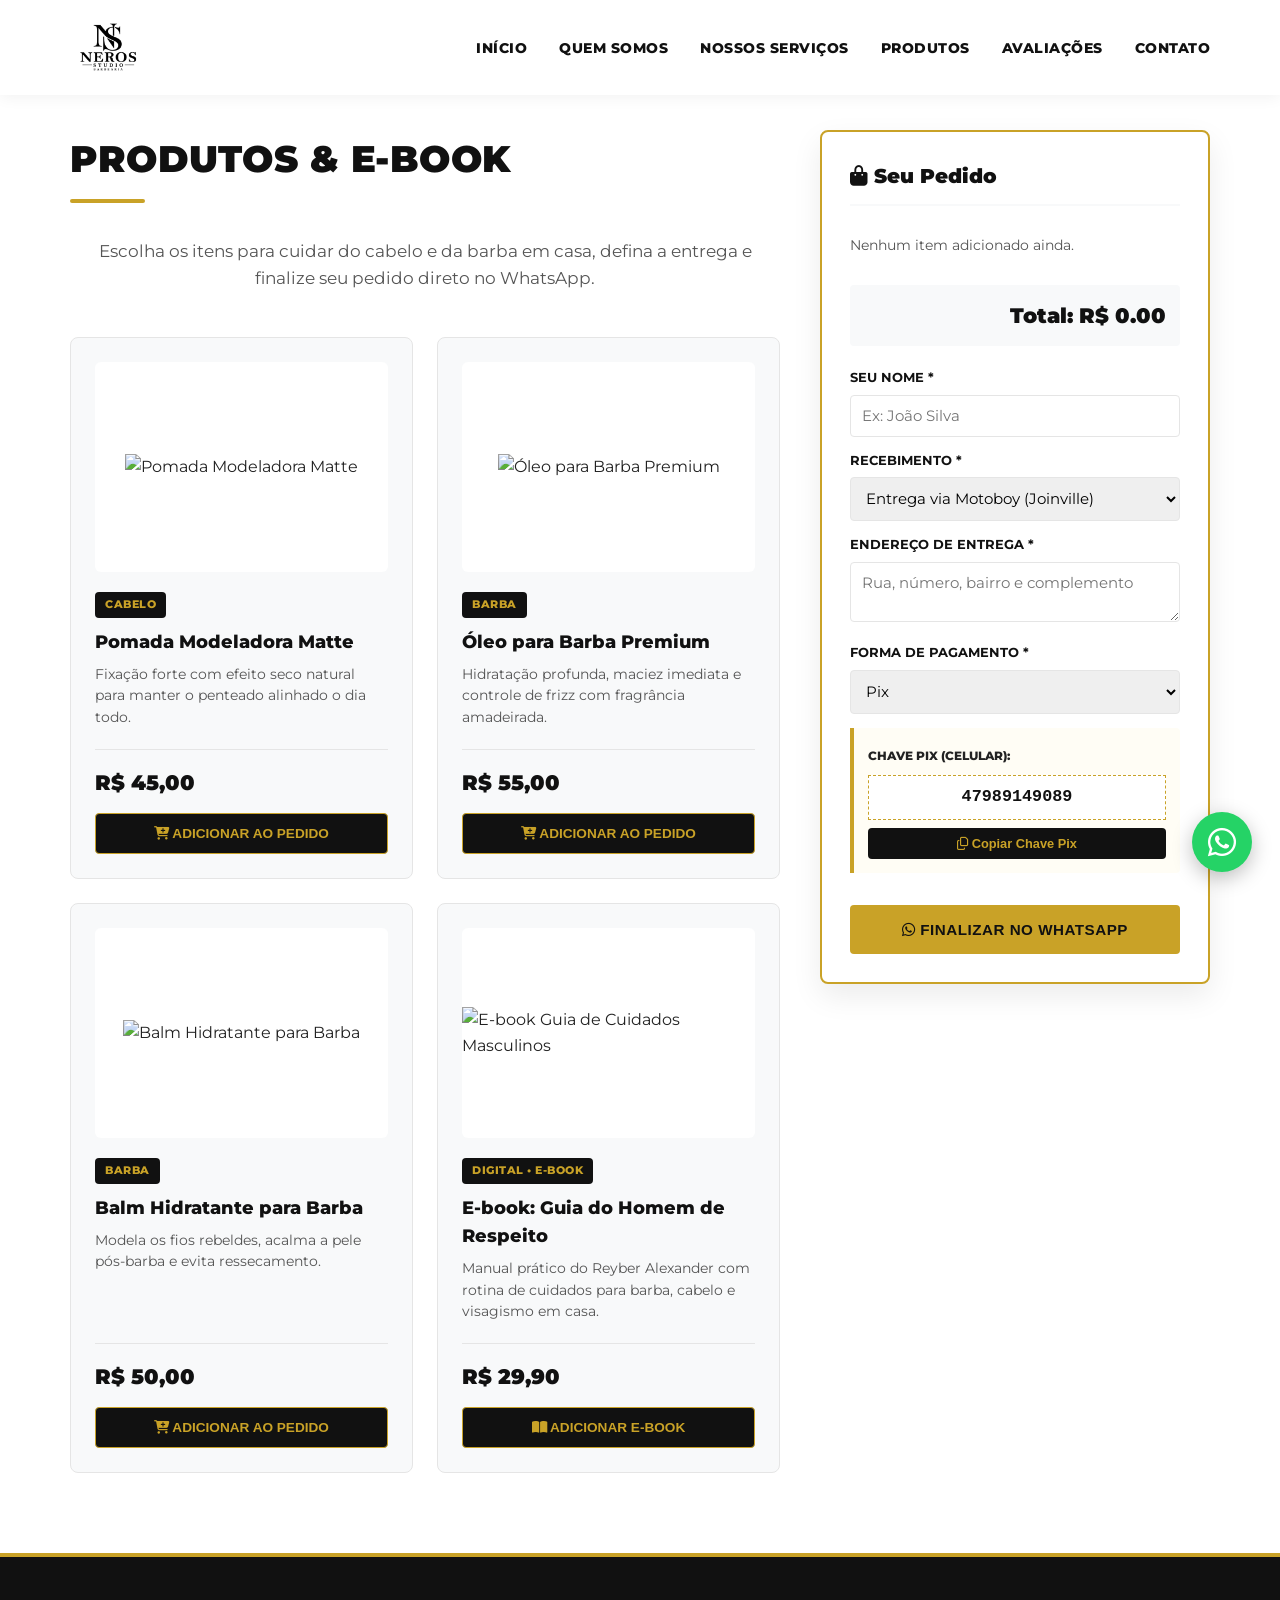
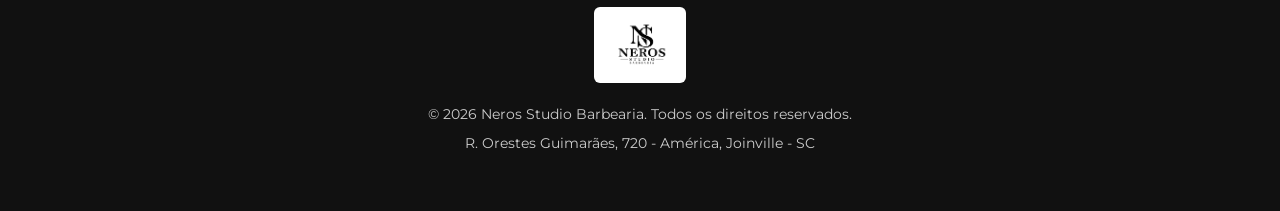
==== public/produtos.html @ 312b5763 "add- Área de produtos e suas funcionalidades e como deve ser feito" ====
<!DOCTYPE html>
<html lang="pt-BR">
<head>
    <meta charset="UTF-8">
    <meta name="viewport" content="width=device-width, initial-scale=1.0">
    <title>Produtos e E-book | Neros Studio Barbearia — Joinville - SC</title>
    <meta name="description" content="Catálogo oficial de produtos masculinos e e-book exclusivo da Neros Studio Barbearia em Joinville - SC.">

    <link href="https://cdnjs.cloudflare.com/ajax/libs/font-awesome/6.4.0/css/all.min.css" rel="stylesheet">
    <link href="https://fonts.googleapis.com/css2?family=Montserrat:wght@400;500;600;700;800;900&display=swap" rel="stylesheet">
    <link rel="stylesheet" href="../css/style.css">

    <style>
        .shop-wrapper {
            display: grid;
            grid-template-columns: 1fr 390px;
            gap: 40px;
            margin-top: 130px;
            margin-bottom: 80px;
            align-items: start;
        }

        .catalog-grid {
            display: grid;
            grid-template-columns: repeat(auto-fill, minmax(260px, 1fr));
            gap: 24px;
            margin-top: 30px;
        }

        .product-card {
            background-color: var(--bg-gray);
            border: 1px solid var(--border-light);
            border-radius: 8px;
            padding: 24px;
            display: flex;
            flex-direction: column;
            justify-content: space-between;
            transition: transform 0.3s ease, border-color 0.3s ease;
        }

        .product-card:hover {
            transform: translateY(-5px);
            border-color: var(--gold);
        }

        .product-img-box {
            width: 100%;
            height: 210px;
            background-color: var(--white);
            border-radius: 6px;
            display: flex;
            align-items: center;
            justify-content: center;
            margin-bottom: 18px;
            overflow: hidden;
        }

        .product-img-box img {
            max-width: 100%;
            max-height: 100%;
            object-fit: contain;
        }

        .product-badge {
            display: inline-block;
            background-color: var(--black);
            color: var(--gold);
            font-size: 0.7rem;
            font-weight: 800;
            text-transform: uppercase;
            padding: 4px 10px;
            border-radius: 4px;
            margin-bottom: 10px;
            letter-spacing: 0.5px;
        }

        .product-card h3 {
            font-size: 1.1rem;
            font-weight: 800;
            color: var(--black);
            margin-bottom: 8px;
        }

        .product-card p {
            font-size: 0.9rem;
            color: var(--text-muted);
            line-height: 1.5;
            margin-bottom: 20px;
        }

        .product-bottom {
            border-top: 1px solid var(--border-light);
            padding-top: 16px;
        }

        .product-price {
            font-size: 1.3rem;
            font-weight: 900;
            color: var(--black);
            margin-bottom: 14px;
        }

        .btn-add-product {
            width: 100%;
            background-color: var(--black);
            color: var(--gold);
            border: 1px solid var(--gold);
            padding: 12px;
            border-radius: 4px;
            font-weight: 700;
            text-transform: uppercase;
            font-size: 0.85rem;
            cursor: pointer;
            transition: all 0.3s ease;
        }

        .btn-add-product:hover {
            background-color: var(--gold);
            color: var(--black);
        }

        .checkout-panel {
            background-color: var(--white);
            border: 2px solid var(--gold);
            border-radius: 8px;
            padding: 28px;
            position: sticky;
            top: 110px;
            box-shadow: 0 12px 30px rgba(0, 0, 0, 0.08);
        }

        .checkout-panel h3 {
            font-size: 1.25rem;
            font-weight: 900;
            color: var(--black);
            margin-bottom: 16px;
            padding-bottom: 12px;
            border-bottom: 2px solid var(--bg-gray);
        }

        .cart-list {
            max-height: 240px;
            overflow-y: auto;
            margin-bottom: 16px;
        }

        .cart-row {
            display: flex;
            justify-content: space-between;
            align-items: center;
            padding: 10px 0;
            border-bottom: 1px solid var(--border-light);
            font-size: 0.9rem;
        }

        .cart-row-details {
            display: flex;
            flex-direction: column;
        }

        .cart-row-price {
            font-weight: 700;
            color: var(--black);
        }

        .btn-remove-item {
            background: none;
            border: none;
            color: #d9534f;
            cursor: pointer;
            font-size: 0.95rem;
            padding: 4px 8px;
        }

        .cart-summary-total {
            background-color: var(--bg-gray);
            padding: 14px;
            border-radius: 4px;
            text-align: right;
            font-size: 1.3rem;
            font-weight: 900;
            color: var(--black);
            margin-bottom: 22px;
        }

        .field-box {
            margin-bottom: 14px;
        }

        .field-box label {
            display: block;
            font-size: 0.8rem;
            font-weight: 700;
            text-transform: uppercase;
            color: var(--black);
            margin-bottom: 6px;
        }

        .field-input {
            width: 100%;
            padding: 11px;
            border: 1px solid var(--border-light);
            border-radius: 4px;
            font-family: inherit;
            font-size: 0.92rem;
            box-sizing: border-box;
        }

        .field-input:focus {
            outline: none;
            border-color: var(--gold);
        }

        .pix-box {
            display: none;
            background-color: #fffdf5;
            border-left: 4px solid var(--gold);
            padding: 14px;
            border-radius: 0 4px 4px 0;
            margin: 14px 0;
        }

        .pix-code {
            display: block;
            font-family: monospace;
            font-size: 1.05rem;
            font-weight: 800;
            background: var(--white);
            border: 1px dashed var(--gold);
            padding: 8px;
            text-align: center;
            margin: 8px 0;
            color: var(--black);
        }

        .btn-copy-pix {
            width: 100%;
            background-color: var(--black);
            color: var(--gold);
            border: none;
            padding: 8px;
            border-radius: 4px;
            font-weight: 700;
            font-size: 0.8rem;
            cursor: pointer;
        }

        .btn-finish-order {
            width: 100%;
            background-color: var(--gold);
            color: var(--black);
            border: none;
            padding: 16px;
            border-radius: 4px;
            font-size: 0.95rem;
            font-weight: 900;
            text-transform: uppercase;
            letter-spacing: 0.5px;
            cursor: pointer;
            margin-top: 18px;
            transition: background-color 0.3s ease;
        }

        .btn-finish-order:hover {
            background-color: var(--gold-hover);
        }

        @media (max-width: 992px) {
            .shop-wrapper {
                grid-template-columns: 1fr;
            }
            .checkout-panel {
                position: static;
            }
        }
    </style>
</head>
<body>

    <header>
        <div class="container nav-container">
            <a href="../index.html#home" class="logo-link">
                <img src="../assets/logo.png" alt="Neros Studio Barbearia" class="logo-img">
            </a>
            <ul class="nav-links" id="navLinks">
                <li><a href="../index.html#home">Início</a></li>
                <li><a href="../index.html#sobre">Quem Somos</a></li>
                <li><a href="../index.html#servicos">Nossos Serviços</a></li>
                <li><a href="produtos.html#produtos">Produtos</a></li>
                <li><a href="../index.html#avaliacoes">Avaliações</a></li>
                <li><a href="../index.html#contato">Contato</a></li>
            </ul>
            <button class="mobile-menu-btn" id="menuBtn" aria-label="Menu">
                <i class="fa-solid fa-bars"></i>
            </button>
        </div>
    </header>

    <div class="container shop-wrapper">
        <main>
            <div class="section-heading">
                <h2>PRODUTOS & E-BOOK</h2>
                <div class="heading-line"></div>
            </div>
            <p class="services-intro">Escolha os itens para cuidar do cabelo e da barba em casa, defina a entrega e finalize seu pedido direto no WhatsApp.</p>

            <div class="catalog-grid">
                <article class="product-card">
                    <div>
                        <div class="product-img-box">
                            <img src="../assets/produtos/pomada.png" alt="Pomada Modeladora Matte">
                        </div>
                        <span class="product-badge">Cabelo</span>
                        <h3>Pomada Modeladora Matte</h3>
                        <p>Fixação forte com efeito seco natural para manter o penteado alinhado o dia todo.</p>
                    </div>
                    <div class="product-bottom">
                        <div class="product-price">R$ 45,00</div>
                        <button type="button" class="btn-add-product" onclick="ShopCart.add('Pomada Modeladora Matte', 45.00)">
                            <i class="fa-solid fa-cart-plus"></i> Adicionar ao Pedido
                        </button>
                    </div>
                </article>

                <article class="product-card">
                    <div>
                        <div class="product-img-box">
                            <img src="../assets/produtos/oleo.png" alt="Óleo para Barba Premium">
                        </div>
                        <span class="product-badge">Barba</span>
                        <h3>Óleo para Barba Premium</h3>
                        <p>Hidratação profunda, maciez imediata e controle de frizz com fragrância amadeirada.</p>
                    </div>
                    <div class="product-bottom">
                        <div class="product-price">R$ 55,00</div>
                        <button type="button" class="btn-add-product" onclick="ShopCart.add('Óleo para Barba Premium', 55.00)">
                            <i class="fa-solid fa-cart-plus"></i> Adicionar ao Pedido
                        </button>
                    </div>
                </article>

                <article class="product-card">
                    <div>
                        <div class="product-img-box">
                            <img src="../assets/produtos/balm.png" alt="Balm Hidratante para Barba">
                        </div>
                        <span class="product-badge">Barba</span>
                        <h3>Balm Hidratante para Barba</h3>
                        <p>Modela os fios rebeldes, acalma a pele pós-barba e evita ressecamento.</p>
                    </div>
                    <div class="product-bottom">
                        <div class="product-price">R$ 50,00</div>
                        <button type="button" class="btn-add-product" onclick="ShopCart.add('Balm Hidratante para Barba', 50.00)">
                            <i class="fa-solid fa-cart-plus"></i> Adicionar ao Pedido
                        </button>
                    </div>
                </article>

                <article class="product-card">
                    <div>
                        <div class="product-img-box">
                            <img src="../assets/produtos/ebook.png" alt="E-book Guia de Cuidados Masculinos">
                        </div>
                        <span class="product-badge">Digital • E-book</span>
                        <h3>E-book: Guia do Homem de Respeito</h3>
                        <p>Manual prático do Reyber Alexander com rotina de cuidados para barba, cabelo e visagismo em casa.</p>
                    </div>
                    <div class="product-bottom">
                        <div class="product-price">R$ 29,90</div>
                        <button type="button" class="btn-add-product" onclick="ShopCart.add('E-book: Guia do Homem de Respeito', 29.90)">
                            <i class="fa-solid fa-book-open"></i> Adicionar E-book
                        </button>
                    </div>
                </article>
            </div>
        </main>

        <aside>
            <div class="checkout-panel">
                <h3><i class="fa-solid fa-bag-shopping"></i> Seu Pedido</h3>

                <div id="cartContainer" class="cart-list"></div>

                <div class="cart-summary-total">
                    Total: R$ <span id="cartTotal">0.00</span>
                </div>

                <form id="orderForm">
                    <div class="field-box">
                        <label for="customerName">Seu Nome *</label>
                        <input type="text" id="customerName" class="field-input" placeholder="Ex: João Silva" required>
                    </div>

                    <div class="field-box">
                        <label for="deliveryMode">Recebimento *</label>
                        <select id="deliveryMode" class="field-input" onchange="ShopUI.toggleDelivery()">
                            <option value="Entrega via Motoboy">Entrega via Motoboy (Joinville)</option>
                            <option value="Retirada na Barbearia">Retirada na Barbearia</option>
                            <option value="Envio Digital (E-book)">Envio Digital (Apenas E-book)</option>
                        </select>
                    </div>

                    <div id="addressGroup" class="field-box">
                        <label for="customerAddress">Endereço de Entrega *</label>
                        <textarea id="customerAddress" class="field-input" rows="2" placeholder="Rua, número, bairro e complemento"></textarea>
                    </div>

                    <div class="field-box">
                        <label for="paymentType">Forma de Pagamento *</label>
                        <select id="paymentType" class="field-input" onchange="ShopUI.togglePayment()">
                            <option value="Pix">Pix</option>
                            <option value="Cartão na Entrega (Débito/Crédito)">Cartão na Entrega (Débito/Crédito)</option>
                            <option value="Dinheiro na Entrega">Dinheiro na Entrega</option>
                        </select>
                    </div>

                    <div id="pixContainer" class="pix-box">
                        <label style="font-size: 0.75rem; font-weight: 800; text-transform: uppercase;">Chave Pix (Celular):</label>
                        <span class="pix-code">47989149089</span>
                        <button type="button" class="btn-copy-pix" onclick="ShopUI.copyPix()">
                            <i class="fa-regular fa-copy"></i> Copiar Chave Pix
                        </button>
                    </div>

                    <div id="changeGroup" class="field-box" style="display: none;">
                        <label for="changeFor">Troco para quanto?</label>
                        <input type="text" id="changeFor" class="field-input" placeholder="Ex: R$ 100,00 (ou Sem troco)">
                    </div>

                    <button type="button" class="btn-finish-order" onclick="ShopCheckout.send()">
                        <i class="fa-brands fa-whatsapp"></i> Finalizar no WhatsApp
                    </button>
                </form>
            </div>
        </aside>
    </div>

    <footer>
        <div class="container">
            <div class="footer-logo">
                <img src="../assets/logo.png" alt="Neros Studio">
            </div>
            <p>&copy; 2026 Neros Studio Barbearia. Todos os direitos reservados.</p>
            <p>R. Orestes Guimarães, 720 - América, Joinville - SC</p>
        </div>
    </footer>

    <a href="https://wa.me/5547989149089?text=Ol%C3%A1%2C%20gostaria%20de%20tirar%20d%C3%BAvidas%20sobre%20os%20produtos%20do%20Neros%20Studio%20Barbearia." class="whatsapp-float" target="_blank" aria-label="WhatsApp">
        <i class="fa-brands fa-whatsapp"></i>
    </a>

    <script>
        const ShopCart = {
            items: [],

            add(name, price) {
                this.items.push({ name, price });
                ShopUI.render();
            },

            remove(index) {
                this.items.splice(index, 1);
                ShopUI.render();
            },

            total() {
                return this.items.reduce((acc, item) => acc + item.price, 0);
            }
        };

        const ShopUI = {
            PIX_KEY: '47989149089',

            init() {
                const menuBtn = document.getElementById('menuBtn');
                const navLinks = document.getElementById('navLinks');
                if (menuBtn && navLinks) {
                    menuBtn.addEventListener('click', () => navLinks.classList.toggle('active'));
                }
                this.render();
                this.toggleDelivery();
                this.togglePayment();
            },

            render() {
                const container = document.getElementById('cartContainer');
                const totalEl = document.getElementById('cartTotal');

                if (ShopCart.items.length === 0) {
                    container.innerHTML = '<p style="color: var(--text-muted); font-size: 0.9rem; padding: 12px 0;">Nenhum item adicionado ainda.</p>';
                } else {
                    container.innerHTML = ShopCart.items.map((item, idx) => `
                        <div class="cart-row">
                            <div class="cart-row-details">
                                <span>${item.name}</span>
                                <span class="cart-row-price">R$ ${item.price.toFixed(2)}</span>
                            </div>
                            <button type="button" class="btn-remove-item" onclick="ShopCart.remove(${idx})" aria-label="Remover">
                                <i class="fa-solid fa-trash"></i>
                            </button>
                        </div>
                    `).join('');
                }

                totalEl.textContent = ShopCart.total().toFixed(2);
            },

            toggleDelivery() {
                const mode = document.getElementById('deliveryMode').value;
                const addressGroup = document.getElementById('addressGroup');
                addressGroup.style.display = mode === 'Entrega via Motoboy' ? 'block' : 'none';
            },

            togglePayment() {
                const payment = document.getElementById('paymentType').value;
                document.getElementById('pixContainer').style.display = payment === 'Pix' ? 'block' : 'none';
                document.getElementById('changeGroup').style.display = payment === 'Dinheiro na Entrega' ? 'block' : 'none';
            },

            copyPix() {
                navigator.clipboard.writeText(this.PIX_KEY).then(() => {
                    alert('Chave Pix copiada!');
                });
            }
        };

        const ShopCheckout = {
            PHONE: '5547989149089',

            send() {
                if (ShopCart.items.length === 0) {
                    alert('Adicione pelo menos um produto ou e-book ao pedido.');
                    return;
                }

                const name = document.getElementById('customerName').value.trim();
                if (!name) {
                    alert('Informe seu nome para continuar.');
                    document.getElementById('customerName').focus();
                    return;
                }

                const delivery = document.getElementById('deliveryMode').value;
                const address = document.getElementById('customerAddress').value.trim();
                if (delivery === 'Entrega via Motoboy' && !address) {
                    alert('Informe o endereço completo para a entrega.');
                    document.getElementById('customerAddress').focus();
                    return;
                }

                const payment = document.getElementById('paymentType').value;
                const change = document.getElementById('changeFor').value.trim();

                let text = `*NOVO PEDIDO - NEROS STUDIO BARBEARIA*\n\n`;
                text += `*Cliente:* ${name}\n`;
                text += `*Recebimento:* ${delivery}\n`;
                if (delivery === 'Entrega via Motoboy') {
                    text += `*Endereço:* ${address}\n`;
                }
                text += `*Pagamento:* ${payment}\n`;
                if (payment === 'Dinheiro na Entrega' && change) {
                    text += `*Troco para:* ${change}\n`;
                }

                text += `\n*Itens do Pedido:*\n`;
                ShopCart.items.forEach(item => {
                    text += `• ${item.name} — R$ ${item.price.toFixed(2)}\n`;
                });
                text += `\n*Total: R$ ${ShopCart.total().toFixed(2)}*`;

                window.open(`https://wa.me/${this.PHONE}?text=${encodeURIComponent(text)}`, '_blank');
            }
        };

        document.addEventListener('DOMContentLoaded', () => ShopUI.init());
    </script>
</body>
</html>
---- css/style.css ----
:root {
    --gold: #c9a227;
    --gold-hover: #b38e1d;
    --black: #111111;
    --white: #ffffff;
    --bg-gray: #f8f9fa;
    --text-dark: #222222;
    --text-muted: #555555;
    --border-light: #e5e5e5;
}

* {
    margin: 0;
    padding: 0;
    box-sizing: border-box;
    scroll-behavior: smooth;
}

body {
    font-family: 'Montserrat', sans-serif;
    background-color: var(--white);
    color: var(--text-dark);
    line-height: 1.6;
    overflow-x: hidden;
}

.container {
    max-width: 1180px;
    margin: 0 auto;
    padding: 0 20px;
}

header {
    background-color: var(--white);
    position: fixed;
    width: 100%;
    top: 0;
    left: 0;
    z-index: 1000;
    box-shadow: 0 2px 15px rgba(0, 0, 0, 0.06);
}

.nav-container {
    display: flex;
    justify-content: space-between;
    align-items: center;
    height: 95px;
}

.logo-link {
    display: flex;
    align-items: center;
}

.logo-img {
    height: 72px;
    width: auto;
    display: block;
    transition: transform 0.3s ease;
}

.logo-img:hover {
    transform: scale(1.03);
}

.nav-links {
    display: flex;
    gap: 32px;
    list-style: none;
    align-items: center;
}

.nav-links a {
    color: var(--black);
    text-decoration: none;
    font-weight: 800;
    font-size: 0.9rem;
    text-transform: uppercase;
    letter-spacing: 0.5px;
    padding-bottom: 6px;
    position: relative;
    transition: color 0.3s ease;
}

.nav-links a:hover {
    color: var(--gold);
}

.nav-links a:hover::after {
    content: "";
    position: absolute;
    bottom: 0;
    left: 0;
    width: 100%;
    height: 3px;
    background-color: var(--gold);
}

.mobile-menu-btn {
    display: none;
    background: none;
    border: none;
    color: var(--black);
    font-size: 1.8rem;
    cursor: pointer;
}

/* Banner Principal Estilo Dark Premium */
.hero {
    min-height: 85vh;
    background: linear-gradient(135deg, rgba(15, 15, 15, 0.95) 0%, rgba(26, 26, 26, 0.90) 100%),
                url('https://images.unsplash.com/photo-1503951914875-452162b0f3f1?auto=format&fit=crop&q=80') center/cover no-repeat;
    display: flex;
    align-items: center;
    margin-top: 95px;
    padding: 70px 0;
    border-bottom: 4px solid var(--gold);
}

.hero-grid {
    display: grid;
    grid-template-columns: 1.1fr 0.9fr;
    gap: 50px;
    align-items: center;
}

.hero-content {
    text-align: left;
}

.hero-subtitle {
    color: var(--gold);
    font-size: 1.3rem;
    font-weight: 800;
    text-transform: uppercase;
    letter-spacing: 2px;
    margin-bottom: 10px;
}

.hero-content h1 {
    color: var(--white);
    font-size: 4.2rem;
    font-weight: 900;
    line-height: 1.05;
    letter-spacing: 1px;
    margin-bottom: 20px;
    text-transform: uppercase;
    text-shadow: 0 4px 15px rgba(0, 0, 0, 0.5);
}

.hero-desc {
    color: #dddddd;
    font-size: 1.1rem;
    margin-bottom: 30px;
    line-height: 1.7;
}

.hero-image {
    display: flex;
    justify-content: center;
    align-items: center;
}

.hero-image img {
    max-width: 100%;
    height: 380px;
    object-fit: contain;
    background-color: #111111;
    border-radius: 12px;
    box-shadow: 0 20px 40px rgba(0, 0, 0, 0.6);
    border: 2px solid var(--gold);
}

.btn-hero {
    display: inline-flex;
    align-items: center;
    gap: 10px;
    background-color: var(--gold);
    color: var(--black);
    padding: 15px 30px;
    font-size: 0.95rem;
    font-weight: 800;
    text-decoration: none;
    border-radius: 6px;
    text-transform: uppercase;
    letter-spacing: 0.5px;
    transition: all 0.3s ease;
    box-shadow: 0 4px 15px rgba(201, 162, 39, 0.35);
}

.btn-hero:hover {
    background-color: var(--gold-hover);
    transform: translateY(-2px);
}

.highlight-banner {
    background-color: var(--black);
    padding: 32px 20px;
    text-align: center;
    border-bottom: 4px solid var(--gold);
}

.highlight-banner h2 {
    color: var(--white);
    font-size: 1.5rem;
    font-weight: 900;
    letter-spacing: 1px;
    text-transform: uppercase;
}

.highlight-banner h2 span {
    color: var(--gold);
}

section {
    padding: 90px 0;
}

.section-heading {
    margin-bottom: 35px;
}

.section-heading.center {
    text-align: center;
    margin-bottom: 55px;
}

.section-heading h2 {
    color: var(--black);
    font-size: 2.3rem;
    font-weight: 900;
    text-transform: uppercase;
    letter-spacing: 0.5px;
    margin-bottom: 10px;
}

.heading-line {
    width: 75px;
    height: 4px;
    background-color: var(--gold);
    border-radius: 2px;
}

.section-heading.center .heading-line {
    margin: 0 auto;
}

.about-section {
    background-color: var(--bg-gray);
}

.about-grid {
    display: grid;
    grid-template-columns: 1.1fr 0.9fr;
    gap: 55px;
    align-items: center;
}

.about-content p {
    color: var(--text-muted);
    font-size: 1.05rem;
    margin-bottom: 20px;
    line-height: 1.8;
}

.about-badges {
    display: flex;
    flex-wrap: wrap;
    gap: 15px;
    margin-top: 25px;
}

.about-badges span {
    background-color: var(--white);
    border: 1px solid var(--border-light);
    color: var(--black);
    padding: 8px 16px;
    border-radius: 50px;
    font-size: 0.85rem;
    font-weight: 700;
    display: inline-flex;
    align-items: center;
    gap: 8px;
}

.about-badges span i {
    color: var(--gold);
}

.about-image img {
    width: 100%;
    height: auto;
    max-height: 520px;
    object-fit: contain;
    background-color: var(--black);
    border-radius: 8px;
    box-shadow: 0 15px 35px rgba(0, 0, 0, 0.12);
    border-bottom: 5px solid var(--gold);
}

.services-section {
    background-color: var(--white);
    border-top: 1px solid var(--border-light);
    border-bottom: 1px solid var(--border-light);
}

.services-intro {
    text-align: center;
    color: var(--text-muted);
    font-size: 1.05rem;
    max-width: 680px;
    margin: 0 auto 45px auto;
}

.table-responsive {
    max-width: 920px;
    margin: 0 auto 45px auto;
    border-radius: 12px;
    overflow: hidden;
    background-color: var(--white);
    box-shadow: 0 12px 35px rgba(0, 0, 0, 0.07);
    border: 1px solid var(--border-light);
}

.services-table {
    width: 100%;
    border-collapse: collapse;
    text-align: left;
}

.services-table thead {
    background-color: var(--black);
    border-bottom: 3px solid var(--gold);
}

.services-table th {
    color: var(--white);
    padding: 20px 28px;
    font-size: 0.85rem;
    font-weight: 800;
    text-transform: uppercase;
    letter-spacing: 1px;
}

.services-table th:last-child,
.services-table td.price {
    text-align: right;
}

.services-table tbody tr {
    transition: all 0.25s ease;
    border-bottom: 1px solid #eeeeee;
}

.services-table tbody tr:nth-child(even) {
    background-color: #fafafa;
}

.services-table tbody tr:last-child {
    border-bottom: none;
}

.services-table tbody tr:hover {
    background-color: rgba(201, 162, 39, 0.08);
}

.services-table td {
    padding: 20px 28px;
    color: var(--text-dark);
    font-size: 1.02rem;
    vertical-align: middle;
}

.services-table td strong {
    color: var(--black);
    font-weight: 700;
    font-size: 1.05rem;
}

.services-table td small {
    display: block;
    color: var(--text-muted);
    font-size: 0.85rem;
    font-weight: 400;
    margin-top: 4px;
}

.services-table td i {
    color: var(--gold);
    margin-right: 6px;
}

.services-table td.price {
    font-weight: 900;
    font-size: 1.15rem;
    color: var(--black);
    white-space: nowrap;
}

.services-cta {
    text-align: center;
}

.reviews-section {
    background-color: var(--bg-gray);
}

.reviews-container {
    background-color: var(--white);
    border: 1px solid var(--border-light);
    border-radius: 10px;
    padding: 45px;
    max-width: 900px;
    margin: 0 auto;
    box-shadow: 0 4px 15px rgba(0, 0, 0, 0.03);
}

.google-score {
    display: flex;
    align-items: center;
    justify-content: center;
    gap: 20px;
    margin-bottom: 35px;
}

.score-num {
    font-size: 3.8rem;
    font-weight: 900;
    color: var(--black);
    line-height: 1;
}

.score-info h4 {
    font-size: 1.15rem;
    font-weight: 800;
    text-transform: uppercase;
    color: var(--black);
}

.stars {
    color: var(--gold);
    font-size: 1.2rem;
    margin: 4px 0;
}

.score-count {
    font-size: 0.85rem;
    color: var(--text-muted);
}

.reviews-list {
    display: flex;
    flex-direction: column;
    gap: 20px;
}

.review-card {
    background-color: var(--bg-gray);
    padding: 28px;
    border-radius: 8px;
    border: 1px solid var(--border-light);
    border-left: 4px solid var(--gold);
}

.review-header {
    display: flex;
    align-items: center;
    gap: 15px;
    margin-bottom: 15px;
}

.avatar {
    width: 50px;
    height: 50px;
    border-radius: 50%;
    background-color: var(--black);
    color: var(--gold);
    display: flex;
    align-items: center;
    justify-content: center;
    font-weight: 800;
    font-size: 1.15rem;
}

.review-meta h4 {
    color: var(--black);
    font-size: 1rem;
    font-weight: 700;
}

.review-meta .stars {
    font-size: 0.85rem;
}

.review-card p {
    color: var(--text-muted);
    font-style: italic;
    font-size: 0.95rem;
    line-height: 1.7;
}

.contact-section {
    background-color: var(--white);
    border-top: 1px solid var(--border-light);
}

.contact-wrapper {
    display: grid;
    grid-template-columns: 1fr 1.2fr;
    gap: 40px;
    align-items: stretch;
}

.contact-info {
    background-color: var(--bg-gray);
    border: 1px solid var(--border-light);
    padding: 38px;
    border-radius: 8px;
    display: flex;
    flex-direction: column;
    justify-content: space-between;
    gap: 25px;
}

.info-item {
    display: flex;
    align-items: flex-start;
    gap: 18px;
}

.info-icon {
    width: 48px;
    height: 48px;
    border-radius: 8px;
    background-color: var(--black);
    color: var(--gold);
    display: flex;
    align-items: center;
    justify-content: center;
    font-size: 1.3rem;
    flex-shrink: 0;
}

.info-content h4 {
    color: var(--black);
    font-size: 1rem;
    font-weight: 800;
    text-transform: uppercase;
    margin-bottom: 4px;
}

.info-content p {
    color: var(--text-muted);
    font-size: 0.95rem;
}

.btn-full {
    width: 100%;
    justify-content: center;
}

.map-container {
    width: 100%;
    min-height: 400px;
    border-radius: 8px;
    overflow: hidden;
    border: 1px solid var(--border-light);
    position: relative;
}

.map-frame {
    width: 100%;
    height: 100%;
    position: absolute;
    top: 0;
    left: 0;
    border: 0;
}

footer {
    background-color: var(--black);
    color: #cccccc;
    padding: 50px 20px;
    text-align: center;
    border-top: 4px solid var(--gold);
}

.footer-logo {
    background-color: var(--white);
    display: inline-flex;
    padding: 8px 16px;
    border-radius: 6px;
    margin-bottom: 20px;
}

.footer-logo img {
    height: 60px;
    width: auto;
}

footer p {
    font-size: 0.9rem;
    margin-bottom: 6px;
}

.whatsapp-float {
    position: fixed;
    bottom: 28px;
    right: 28px;
    background-color: #25d366;
    color: var(--white);
    width: 60px;
    height: 60px;
    border-radius: 50%;
    display: flex;
    align-items: center;
    justify-content: center;
    font-size: 32px;
    box-shadow: 0 6px 20px rgba(0, 0, 0, 0.25);
    z-index: 1000;
    text-decoration: none;
    transition: transform 0.3s ease;
}

.whatsapp-float:hover {
    transform: scale(1.1);
}

@media (max-width: 992px) {
    .hero-grid,
    .about-grid,
    .contact-wrapper {
        grid-template-columns: 1fr;
    }

    .hero-content {
        text-align: center;
    }

    .hero-content h1 {
        font-size: 3.2rem;
    }

    .hero-image {
        margin-top: 20px;
    }
}

@media (max-width: 768px) {
    .nav-links {
        display: none;
        flex-direction: column;
        position: absolute;
        top: 95px;
        left: 0;
        width: 100%;
        background-color: var(--white);
        padding: 25px 0;
        border-bottom: 2px solid var(--gold);
        box-shadow: 0 10px 20px rgba(0, 0, 0, 0.1);
    }

    .nav-links.active {
        display: flex;
    }

    .mobile-menu-btn {
        display: block;
    }

    .hero-content h1 {
        font-size: 2.5rem;
    }

    .highlight-banner h2 {
        font-size: 1.2rem;
    }

    .reviews-container {
        padding: 30px 20px;
    }
}

@media (max-width: 600px) {
    .services-table th,
    .services-table td {
        padding: 15px 14px;
        font-size: 0.9rem;
    }

    .services-table td strong {
        font-size: 0.95rem;
    }

    .services-table td.price {
        font-size: 1rem;
    }

    .services-table th:nth-child(2),
    .services-table td:nth-child(2) {
        display: none;
    }
}
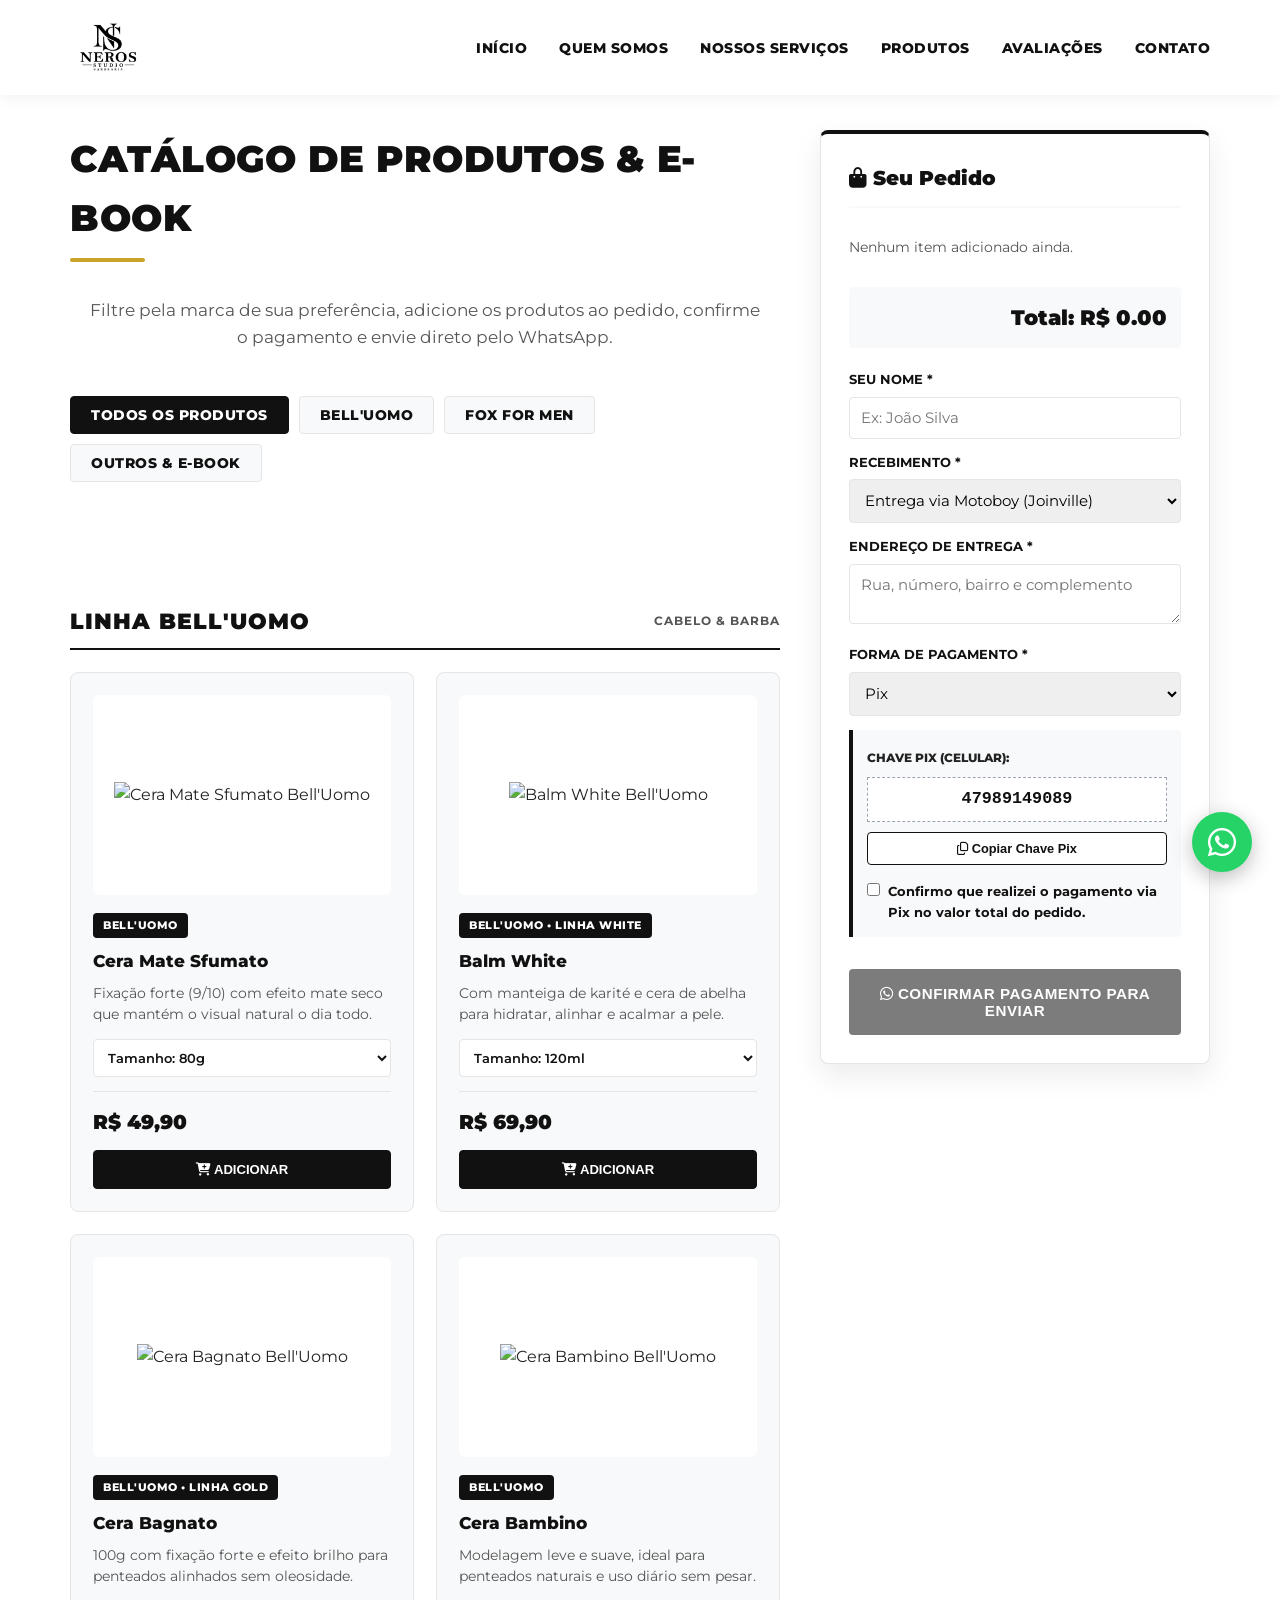
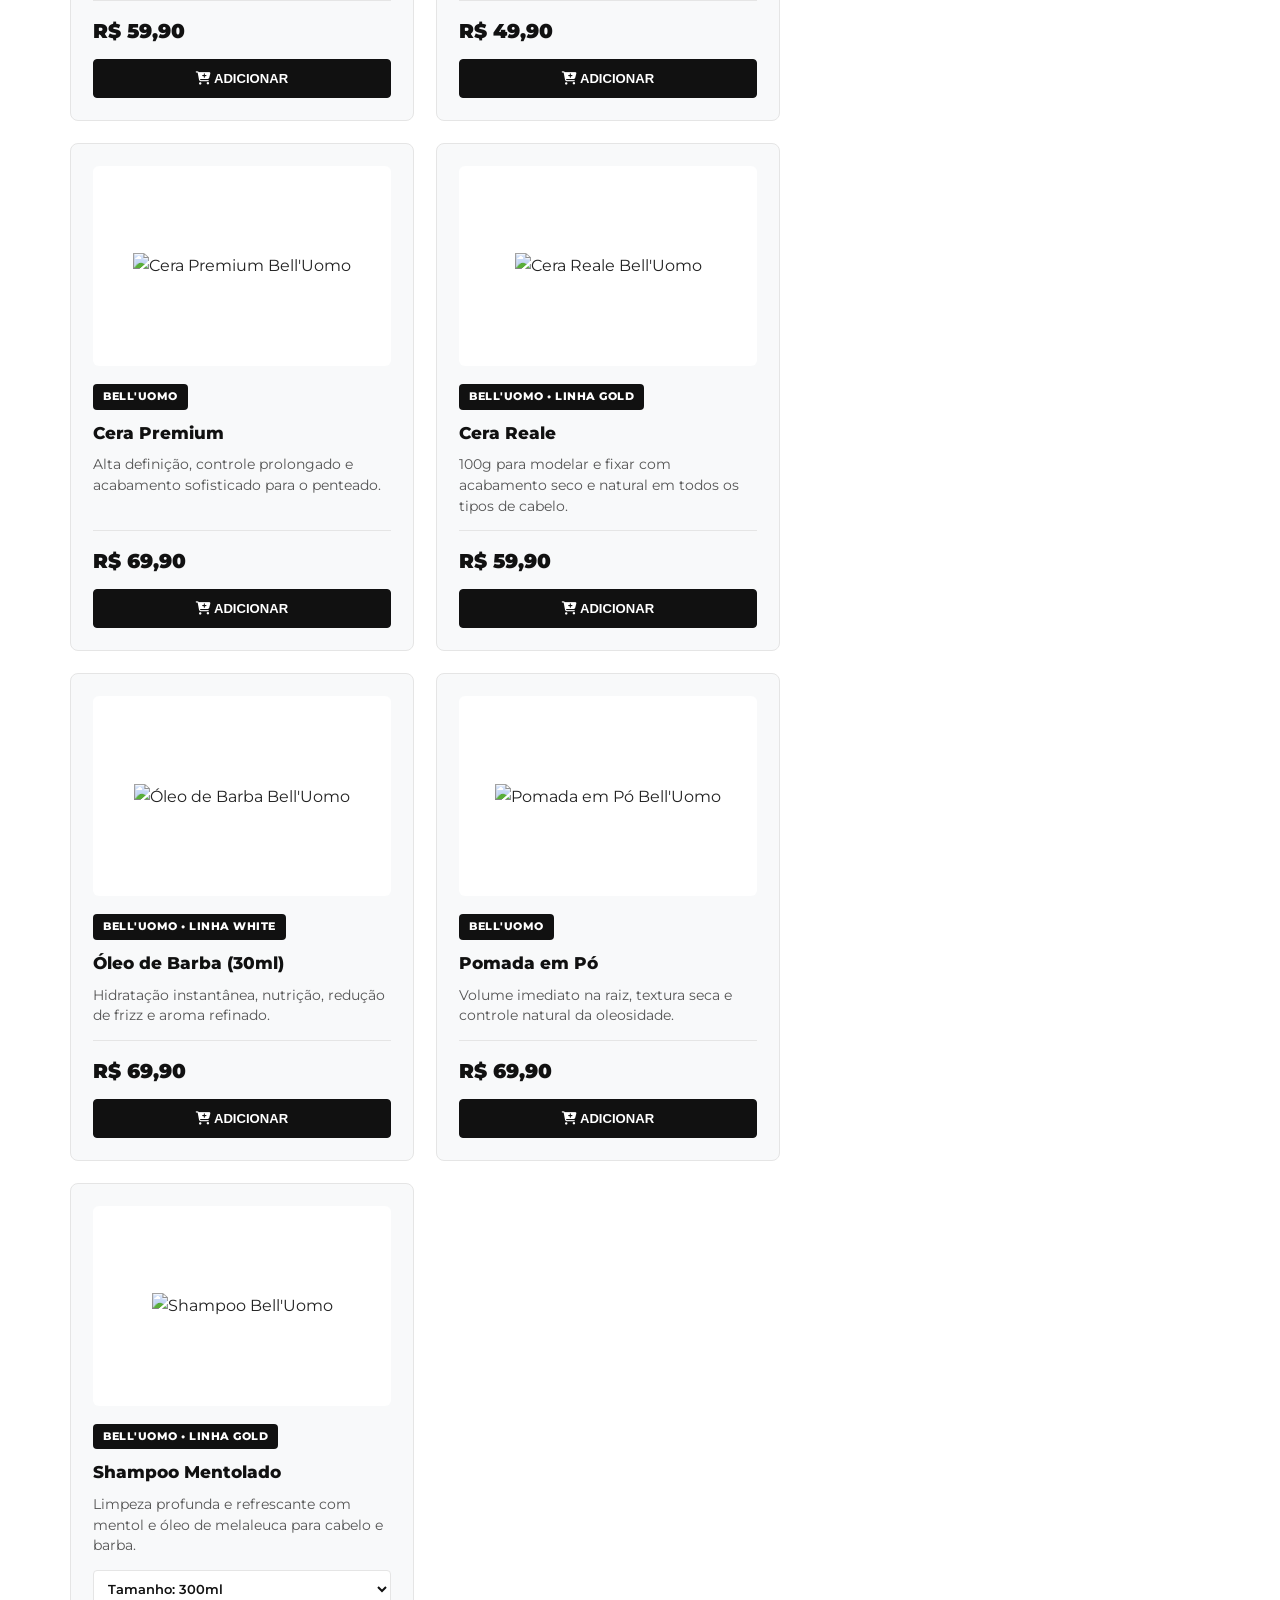
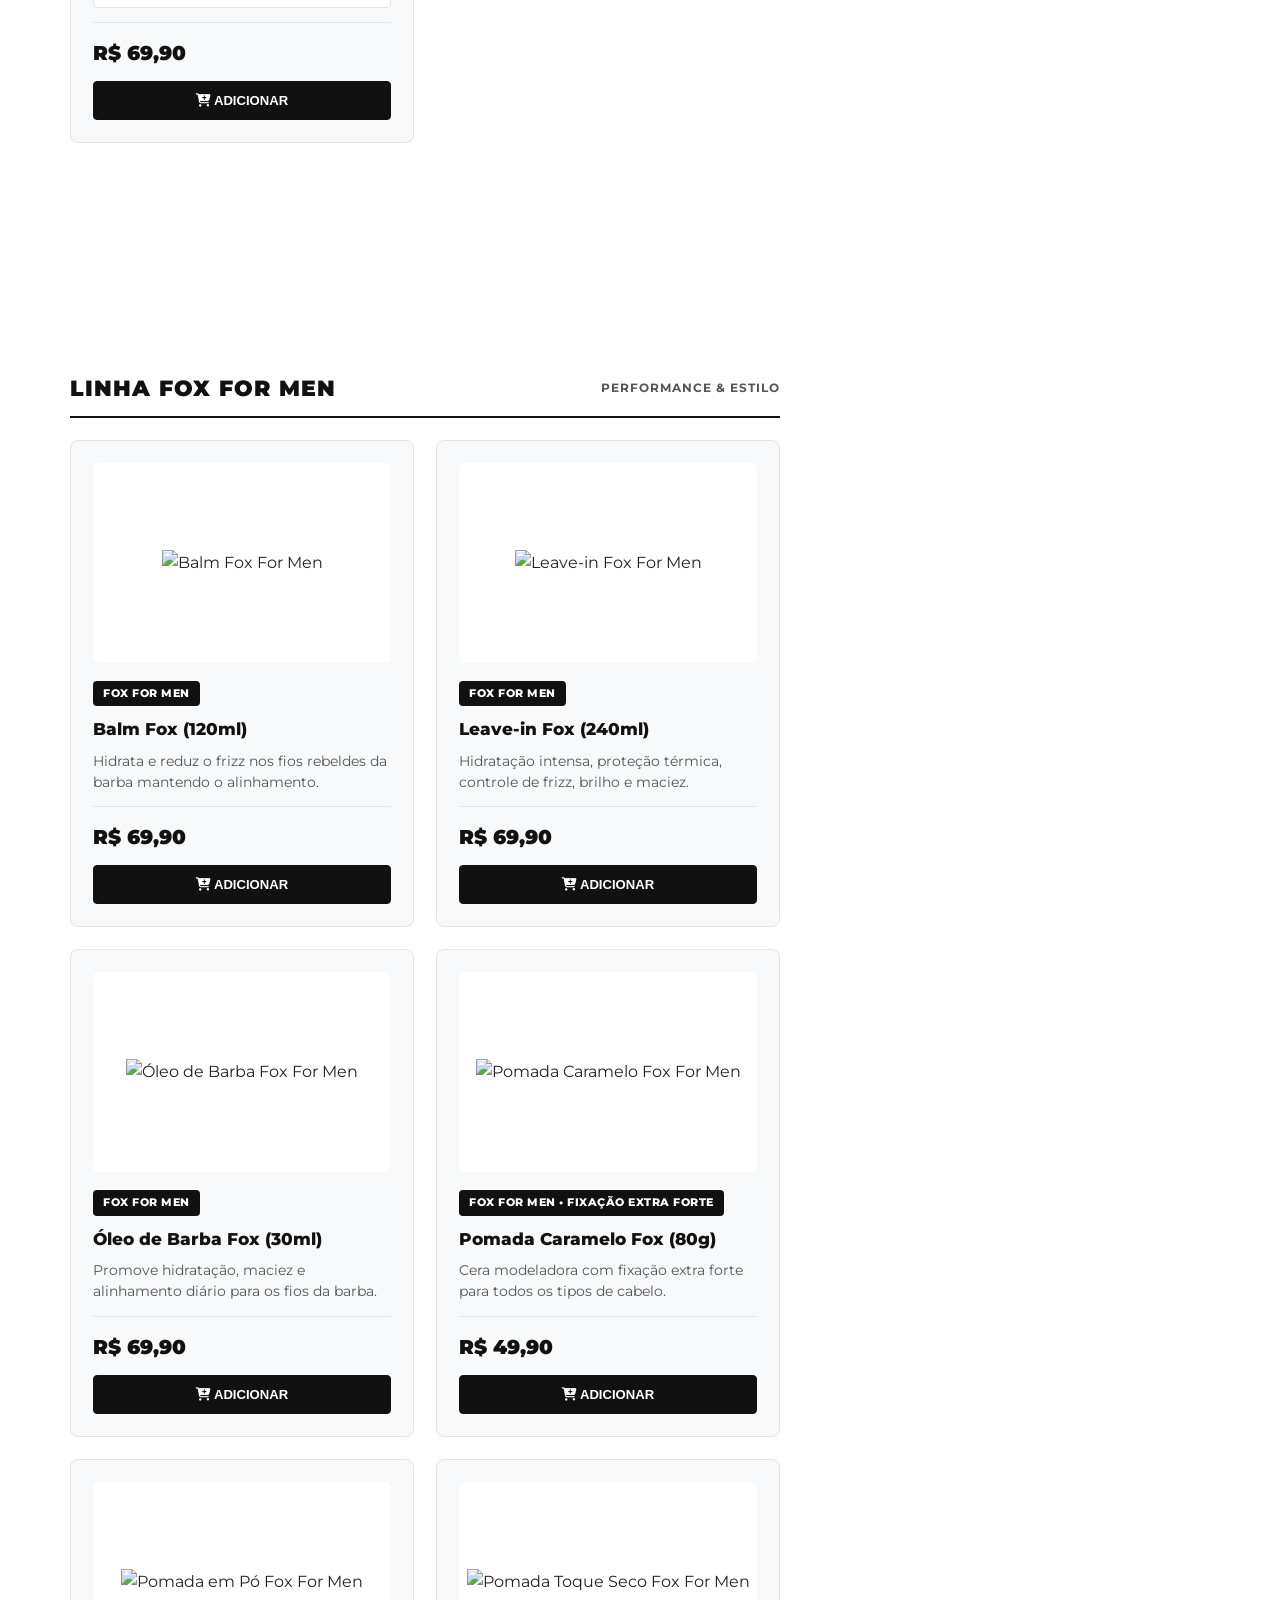
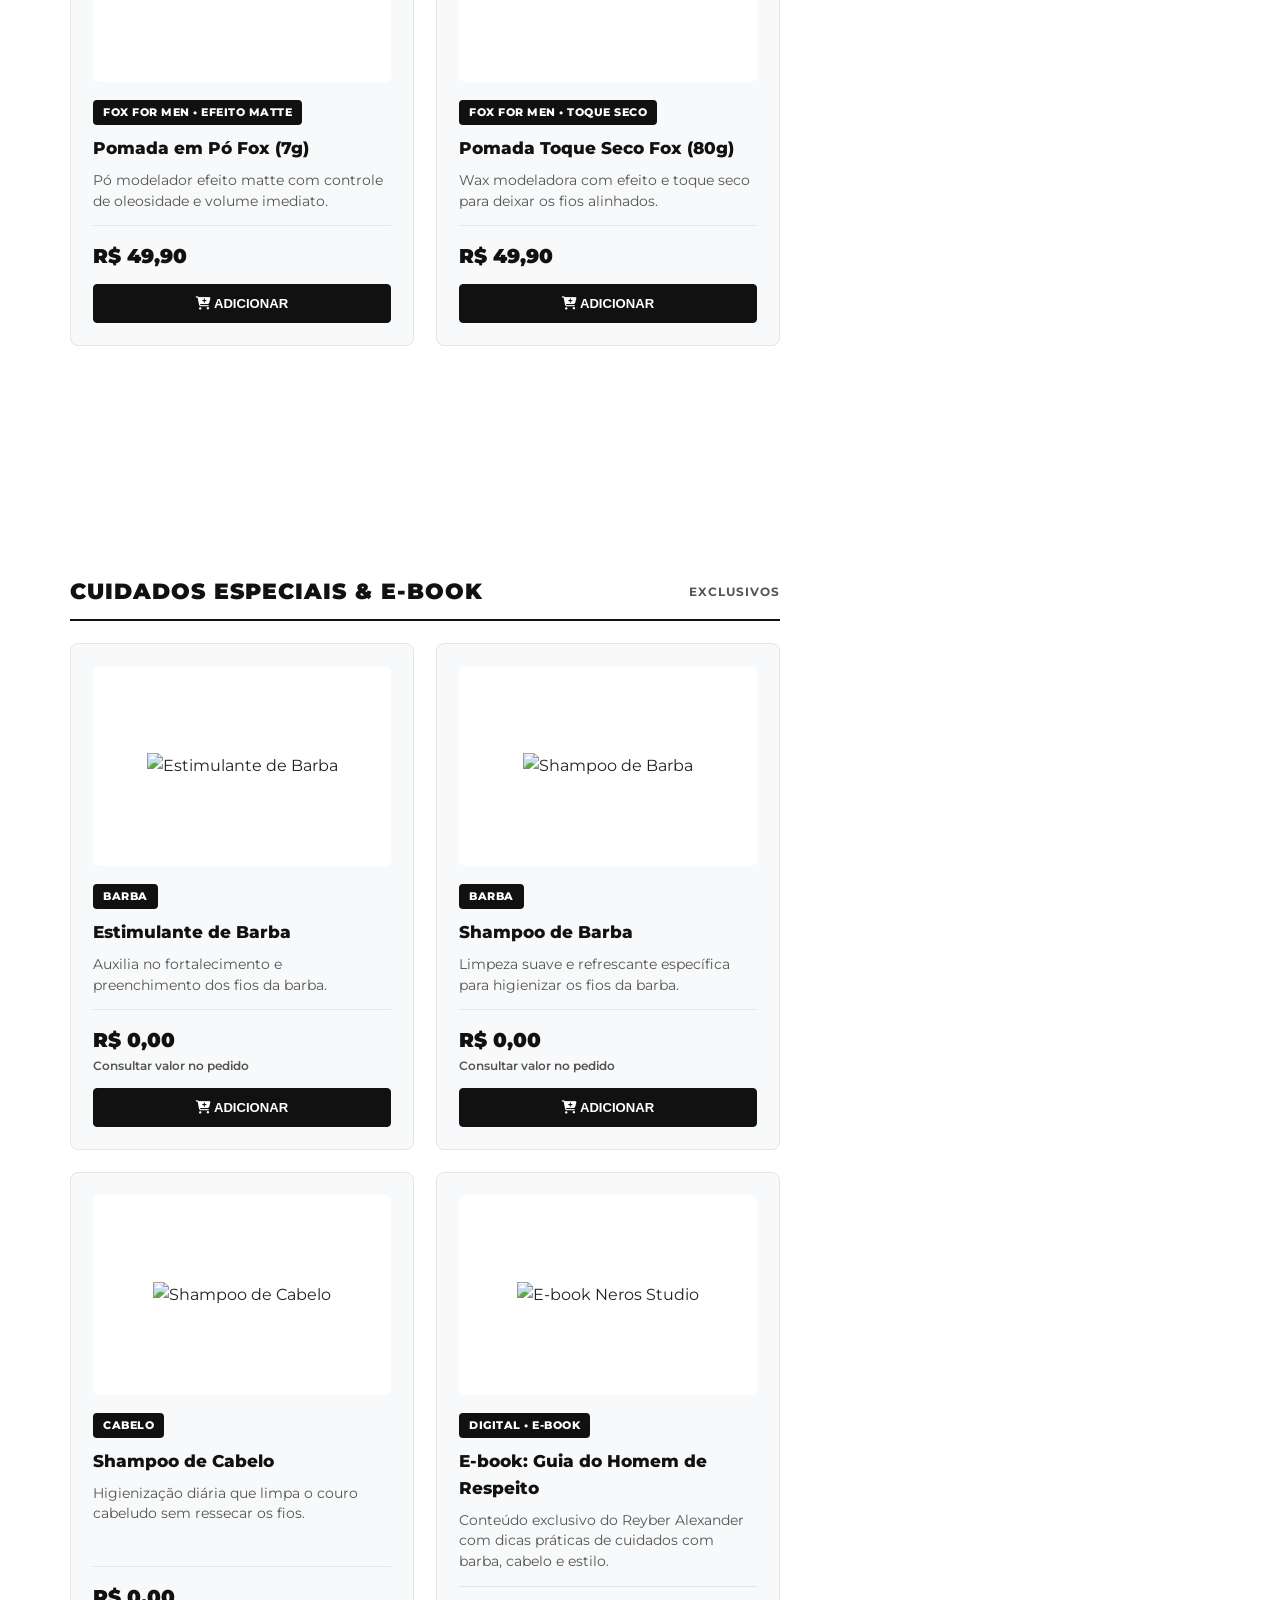
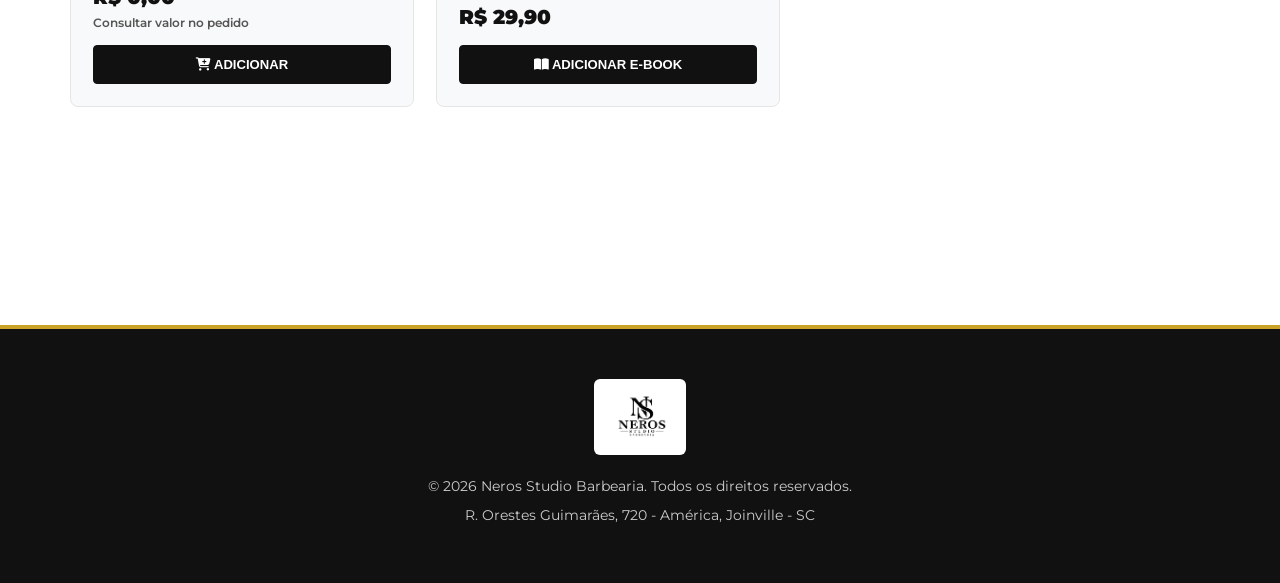
==== commit 5bf879fd: "uptade- index feita com as funcionalidades e colocando uma imagem produtos para o site" ====
--- a/public/produtos.html
+++ b/public/produtos.html
@@ -4,7 +4,7 @@
     <meta charset="UTF-8">
     <meta name="viewport" content="width=device-width, initial-scale=1.0">
     <title>Produtos e E-book | Neros Studio Barbearia — Joinville - SC</title>
-    <meta name="description" content="Catálogo oficial de produtos masculinos e e-book exclusivo da Neros Studio Barbearia em Joinville - SC.">
+    <meta name="description" content="Catálogo completo Bell'Uomo, Fox For Men e e-book exclusivo da Neros Studio Barbearia em Joinville - SC.">
 
     <link href="https://cdnjs.cloudflare.com/ajax/libs/font-awesome/6.4.0/css/all.min.css" rel="stylesheet">
     <link href="https://fonts.googleapis.com/css2?family=Montserrat:wght@400;500;600;700;800;900&display=swap" rel="stylesheet">
@@ -20,38 +20,91 @@
             align-items: start;
         }
 
+        /* Abas de Filtro por Marca */
+        .brand-tabs {
+            display: flex;
+            flex-wrap: wrap;
+            gap: 10px;
+            margin: 24px 0 32px 0;
+        }
+
+        .brand-tab-btn {
+            background-color: var(--bg-gray);
+            color: var(--black);
+            border: 1px solid var(--border-light);
+            padding: 10px 20px;
+            border-radius: 4px;
+            font-family: inherit;
+            font-size: 0.85rem;
+            font-weight: 800;
+            text-transform: uppercase;
+            letter-spacing: 0.5px;
+            cursor: pointer;
+            transition: all 0.25s ease;
+        }
+
+        .brand-tab-btn:hover,
+        .brand-tab-btn.active {
+            background-color: var(--black);
+            color: var(--white);
+            border-color: var(--black);
+        }
+
+        .brand-section {
+            margin-bottom: 48px;
+        }
+
+        .brand-title {
+            font-size: 1.35rem;
+            font-weight: 900;
+            color: var(--black);
+            text-transform: uppercase;
+            letter-spacing: 1px;
+            padding-bottom: 10px;
+            margin-bottom: 22px;
+            border-bottom: 2px solid var(--black);
+            display: flex;
+            align-items: center;
+            justify-content: space-between;
+        }
+
+        .brand-title span {
+            font-size: 0.78rem;
+            font-weight: 700;
+            color: var(--text-muted);
+        }
+
         .catalog-grid {
             display: grid;
-            grid-template-columns: repeat(auto-fill, minmax(260px, 1fr));
-            gap: 24px;
-            margin-top: 30px;
+            grid-template-columns: repeat(auto-fill, minmax(250px, 1fr));
+            gap: 22px;
         }
 
         .product-card {
             background-color: var(--bg-gray);
             border: 1px solid var(--border-light);
             border-radius: 8px;
-            padding: 24px;
+            padding: 22px;
             display: flex;
             flex-direction: column;
             justify-content: space-between;
-            transition: transform 0.3s ease, border-color 0.3s ease;
+            transition: transform 0.25s ease, border-color 0.25s ease;
         }
 
         .product-card:hover {
-            transform: translateY(-5px);
-            border-color: var(--gold);
+            transform: translateY(-4px);
+            border-color: var(--black);
         }
 
         .product-img-box {
             width: 100%;
-            height: 210px;
+            height: 200px;
             background-color: var(--white);
             border-radius: 6px;
             display: flex;
             align-items: center;
             justify-content: center;
-            margin-bottom: 18px;
+            margin-bottom: 16px;
             overflow: hidden;
         }
 
@@ -64,8 +117,8 @@
         .product-badge {
             display: inline-block;
             background-color: var(--black);
-            color: var(--gold);
-            font-size: 0.7rem;
+            color: var(--white);
+            font-size: 0.68rem;
             font-weight: 800;
             text-transform: uppercase;
             padding: 4px 10px;
@@ -75,53 +128,75 @@
         }
 
         .product-card h3 {
-            font-size: 1.1rem;
+            font-size: 1.05rem;
             font-weight: 800;
             color: var(--black);
             margin-bottom: 8px;
         }
 
         .product-card p {
-            font-size: 0.9rem;
+            font-size: 0.86rem;
             color: var(--text-muted);
             line-height: 1.5;
-            margin-bottom: 20px;
+            margin-bottom: 14px;
+        }
+
+        .variant-select {
+            width: 100%;
+            padding: 9px 10px;
+            border: 1px solid var(--border-light);
+            border-radius: 4px;
+            background-color: var(--white);
+            font-family: inherit;
+            font-size: 0.84rem;
+            font-weight: 600;
+            color: var(--black);
+            margin-bottom: 14px;
         }
 
         .product-bottom {
             border-top: 1px solid var(--border-light);
-            padding-top: 16px;
+            padding-top: 14px;
         }
 
         .product-price {
-            font-size: 1.3rem;
+            font-size: 1.25rem;
             font-weight: 900;
             color: var(--black);
-            margin-bottom: 14px;
+            margin-bottom: 12px;
+        }
+
+        .product-price small {
+            display: block;
+            font-size: 0.75rem;
+            font-weight: 600;
+            color: var(--text-muted);
         }
 
         .btn-add-product {
             width: 100%;
             background-color: var(--black);
-            color: var(--gold);
-            border: 1px solid var(--gold);
-            padding: 12px;
+            color: var(--white);
+            border: 1px solid var(--black);
+            padding: 11px;
             border-radius: 4px;
             font-weight: 700;
             text-transform: uppercase;
-            font-size: 0.85rem;
+            font-size: 0.82rem;
             cursor: pointer;
-            transition: all 0.3s ease;
+            transition: all 0.25s ease;
         }
 
         .btn-add-product:hover {
-            background-color: var(--gold);
-            color: var(--black);
-        }
-
+            background-color: #2b2b2b;
+            border-color: #2b2b2b;
+        }
+
+        /* Painel Lateral do Pedido */
         .checkout-panel {
             background-color: var(--white);
-            border: 2px solid var(--gold);
+            border: 1px solid var(--border-light);
+            border-top: 4px solid var(--black);
             border-radius: 8px;
             padding: 28px;
             position: sticky;
@@ -166,7 +241,7 @@
         .btn-remove-item {
             background: none;
             border: none;
-            color: #d9534f;
+            color: #b91c1c;
             cursor: pointer;
             font-size: 0.95rem;
             padding: 4px 8px;
@@ -208,13 +283,13 @@
 
         .field-input:focus {
             outline: none;
-            border-color: var(--gold);
-        }
-
-        .pix-box {
+            border-color: var(--black);
+        }
+
+        .payment-box {
             display: none;
-            background-color: #fffdf5;
-            border-left: 4px solid var(--gold);
+            background-color: var(--bg-gray);
+            border-left: 4px solid var(--black);
             padding: 14px;
             border-radius: 0 4px 4px 0;
             margin: 14px 0;
@@ -226,29 +301,63 @@
             font-size: 1.05rem;
             font-weight: 800;
             background: var(--white);
-            border: 1px dashed var(--gold);
+            border: 1px dashed #9ca3af;
             padding: 8px;
             text-align: center;
-            margin: 8px 0;
-            color: var(--black);
-        }
-
-        .btn-copy-pix {
+            margin: 8px 0 10px 0;
+            color: var(--black);
+        }
+
+        .btn-secondary-action {
             width: 100%;
-            background-color: var(--black);
-            color: var(--gold);
-            border: none;
-            padding: 8px;
+            background-color: var(--white);
+            color: var(--black);
+            border: 1px solid var(--black);
+            padding: 8px 10px;
             border-radius: 4px;
             font-weight: 700;
             font-size: 0.8rem;
             cursor: pointer;
+            margin-bottom: 8px;
+            transition: all 0.2s ease;
+        }
+
+        .btn-secondary-action:hover {
+            background-color: #e5e7eb;
+        }
+
+        .confirm-payment-label {
+            display: flex;
+            align-items: flex-start;
+            gap: 8px;
+            font-size: 0.82rem;
+            font-weight: 700;
+            color: var(--black);
+            margin-top: 8px;
+            cursor: pointer;
+        }
+
+        .confirm-payment-label input {
+            margin-top: 2px;
+            cursor: pointer;
+        }
+
+        .payment-status-badge {
+            display: none;
+            margin-top: 10px;
+            padding: 8px 10px;
+            border-radius: 4px;
+            font-size: 0.8rem;
+            font-weight: 800;
+            background-color: #dcfce7;
+            color: #166534;
+            border: 1px solid #86efac;
         }
 
         .btn-finish-order {
             width: 100%;
-            background-color: var(--gold);
-            color: var(--black);
+            background-color: var(--black);
+            color: var(--white);
             border: none;
             padding: 16px;
             border-radius: 4px;
@@ -258,11 +367,16 @@
             letter-spacing: 0.5px;
             cursor: pointer;
             margin-top: 18px;
-            transition: background-color 0.3s ease;
-        }
-
-        .btn-finish-order:hover {
-            background-color: var(--gold-hover);
+            transition: background-color 0.25s ease, opacity 0.25s ease;
+        }
+
+        .btn-finish-order:hover:not(:disabled) {
+            background-color: #2b2b2b;
+        }
+
+        .btn-finish-order:disabled {
+            opacity: 0.55;
+            cursor: not-allowed;
         }
 
         @media (max-width: 992px) {
@@ -286,7 +400,7 @@
                 <li><a href="../index.html#home">Início</a></li>
                 <li><a href="../index.html#sobre">Quem Somos</a></li>
                 <li><a href="../index.html#servicos">Nossos Serviços</a></li>
-                <li><a href="produtos.html#produtos">Produtos</a></li>
+                <li><a href="produtos.html">Produtos</a></li>
                 <li><a href="../index.html#avaliacoes">Avaliações</a></li>
                 <li><a href="../index.html#contato">Contato</a></li>
             </ul>
@@ -299,80 +413,386 @@
     <div class="container shop-wrapper">
         <main>
             <div class="section-heading">
-                <h2>PRODUTOS & E-BOOK</h2>
+                <h2>CATÁLOGO DE PRODUTOS & E-BOOK</h2>
                 <div class="heading-line"></div>
             </div>
-            <p class="services-intro">Escolha os itens para cuidar do cabelo e da barba em casa, defina a entrega e finalize seu pedido direto no WhatsApp.</p>
-
-            <div class="catalog-grid">
-                <article class="product-card">
-                    <div>
-                        <div class="product-img-box">
-                            <img src="../assets/produtos/pomada.png" alt="Pomada Modeladora Matte">
-                        </div>
-                        <span class="product-badge">Cabelo</span>
-                        <h3>Pomada Modeladora Matte</h3>
-                        <p>Fixação forte com efeito seco natural para manter o penteado alinhado o dia todo.</p>
-                    </div>
-                    <div class="product-bottom">
-                        <div class="product-price">R$ 45,00</div>
-                        <button type="button" class="btn-add-product" onclick="ShopCart.add('Pomada Modeladora Matte', 45.00)">
-                            <i class="fa-solid fa-cart-plus"></i> Adicionar ao Pedido
-                        </button>
-                    </div>
-                </article>
-
-                <article class="product-card">
-                    <div>
-                        <div class="product-img-box">
-                            <img src="../assets/produtos/oleo.png" alt="Óleo para Barba Premium">
-                        </div>
-                        <span class="product-badge">Barba</span>
-                        <h3>Óleo para Barba Premium</h3>
-                        <p>Hidratação profunda, maciez imediata e controle de frizz com fragrância amadeirada.</p>
-                    </div>
-                    <div class="product-bottom">
-                        <div class="product-price">R$ 55,00</div>
-                        <button type="button" class="btn-add-product" onclick="ShopCart.add('Óleo para Barba Premium', 55.00)">
-                            <i class="fa-solid fa-cart-plus"></i> Adicionar ao Pedido
-                        </button>
-                    </div>
-                </article>
-
-                <article class="product-card">
-                    <div>
-                        <div class="product-img-box">
-                            <img src="../assets/produtos/balm.png" alt="Balm Hidratante para Barba">
-                        </div>
-                        <span class="product-badge">Barba</span>
-                        <h3>Balm Hidratante para Barba</h3>
-                        <p>Modela os fios rebeldes, acalma a pele pós-barba e evita ressecamento.</p>
-                    </div>
-                    <div class="product-bottom">
-                        <div class="product-price">R$ 50,00</div>
-                        <button type="button" class="btn-add-product" onclick="ShopCart.add('Balm Hidratante para Barba', 50.00)">
-                            <i class="fa-solid fa-cart-plus"></i> Adicionar ao Pedido
-                        </button>
-                    </div>
-                </article>
-
-                <article class="product-card">
-                    <div>
-                        <div class="product-img-box">
-                            <img src="../assets/produtos/ebook.png" alt="E-book Guia de Cuidados Masculinos">
-                        </div>
-                        <span class="product-badge">Digital • E-book</span>
-                        <h3>E-book: Guia do Homem de Respeito</h3>
-                        <p>Manual prático do Reyber Alexander com rotina de cuidados para barba, cabelo e visagismo em casa.</p>
-                    </div>
-                    <div class="product-bottom">
-                        <div class="product-price">R$ 29,90</div>
-                        <button type="button" class="btn-add-product" onclick="ShopCart.add('E-book: Guia do Homem de Respeito', 29.90)">
-                            <i class="fa-solid fa-book-open"></i> Adicionar E-book
-                        </button>
-                    </div>
-                </article>
+            <p class="services-intro">Filtre pela marca de sua preferência, adicione os produtos ao pedido, confirme o pagamento e envie direto pelo WhatsApp.</p>
+
+            <!-- Botões de Filtro por Marca -->
+            <div class="brand-tabs">
+                <button type="button" class="brand-tab-btn active" onclick="BrandFilter.select('all', this)">Todos os Produtos</button>
+                <button type="button" class="brand-tab-btn" onclick="BrandFilter.select('belluomo', this)">Bell'Uomo</button>
+                <button type="button" class="brand-tab-btn" onclick="BrandFilter.select('fox', this)">Fox For Men</button>
+                <button type="button" class="brand-tab-btn" onclick="BrandFilter.select('outros', this)">Outros & E-book</button>
             </div>
+
+            <!-- ==========================================
+                 MARCA 1: BELL'UOMO
+                 ========================================== -->
+            <section class="brand-section" data-brand="belluomo">
+                <div class="brand-title">
+                    Linha Bell'Uomo <span>Cabelo & Barba</span>
+                </div>
+
+                <div class="catalog-grid">
+                    <article class="product-card">
+                        <div>
+                            <div class="product-img-box">
+                                <img src="../assets/produtos/cera-sfumato.png" alt="Cera Mate Sfumato Bell'Uomo">
+                            </div>
+                            <span class="product-badge">Bell'Uomo</span>
+                            <h3>Cera Mate Sfumato</h3>
+                            <p>Fixação forte (9/10) com efeito mate seco que mantém o visual natural o dia todo.</p>
+                            <select id="var-sfumato" class="variant-select">
+                                <option value="80g">Tamanho: 80g</option>
+                                <option value="130g">Tamanho: 130g</option>
+                            </select>
+                        </div>
+                        <div class="product-bottom">
+                            <div class="product-price">R$ 49,90</div>
+                            <button type="button" class="btn-add-product" onclick="ShopCart.addWithVariant('Cera Mate Sfumato Bell\'Uomo', 'var-sfumato', 49.90)">
+                                <i class="fa-solid fa-cart-plus"></i> Adicionar
+                            </button>
+                        </div>
+                    </article>
+
+                    <article class="product-card">
+                        <div>
+                            <div class="product-img-box">
+                                <img src="../assets/produtos/balm-barba.png" alt="Balm White Bell'Uomo">
+                            </div>
+                            <span class="product-badge">Bell'Uomo • Linha White</span>
+                            <h3>Balm White</h3>
+                            <p>Com manteiga de karité e cera de abelha para hidratar, alinhar e acalmar a pele.</p>
+                            <select id="var-balm-bell" class="variant-select">
+                                <option value="120ml">Tamanho: 120ml</option>
+                                <option value="500ml">Tamanho: 500ml</option>
+                            </select>
+                        </div>
+                        <div class="product-bottom">
+                            <div class="product-price">R$ 69,90</div>
+                            <button type="button" class="btn-add-product" onclick="ShopCart.addWithVariant('Balm White Bell\'Uomo', 'var-balm-bell', 69.90)">
+                                <i class="fa-solid fa-cart-plus"></i> Adicionar
+                            </button>
+                        </div>
+                    </article>
+
+                    <article class="product-card">
+                        <div>
+                            <div class="product-img-box">
+                                <img src="../assets/produtos/cera-bagnato.png" alt="Cera Bagnato Bell'Uomo">
+                            </div>
+                            <span class="product-badge">Bell'Uomo • Linha Gold</span>
+                            <h3>Cera Bagnato</h3>
+                            <p>100g com fixação forte e efeito brilho para penteados alinhados sem oleosidade.</p>
+                        </div>
+                        <div class="product-bottom">
+                            <div class="product-price">R$ 59,90</div>
+                            <button type="button" class="btn-add-product" onclick="ShopCart.add('Cera Bagnato Bell\'Uomo (100g)', 59.90)">
+                                <i class="fa-solid fa-cart-plus"></i> Adicionar
+                            </button>
+                        </div>
+                    </article>
+
+                    <article class="product-card">
+                        <div>
+                            <div class="product-img-box">
+                                <img src="../assets/produtos/cera-bambino.png" alt="Cera Bambino Bell'Uomo">
+                            </div>
+                            <span class="product-badge">Bell'Uomo</span>
+                            <h3>Cera Bambino</h3>
+                            <p>Modelagem leve e suave, ideal para penteados naturais e uso diário sem pesar.</p>
+                        </div>
+                        <div class="product-bottom">
+                            <div class="product-price">R$ 49,90</div>
+                            <button type="button" class="btn-add-product" onclick="ShopCart.add('Cera Bambino Bell\'Uomo', 49.90)">
+                                <i class="fa-solid fa-cart-plus"></i> Adicionar
+                            </button>
+                        </div>
+                    </article>
+
+                    <article class="product-card">
+                        <div>
+                            <div class="product-img-box">
+                                <img src="../assets/produtos/cera-premium.png" alt="Cera Premium Bell'Uomo">
+                            </div>
+                            <span class="product-badge">Bell'Uomo</span>
+                            <h3>Cera Premium</h3>
+                            <p>Alta definição, controle prolongado e acabamento sofisticado para o penteado.</p>
+                        </div>
+                        <div class="product-bottom">
+                            <div class="product-price">R$ 69,90</div>
+                            <button type="button" class="btn-add-product" onclick="ShopCart.add('Cera Premium Bell\'Uomo', 69.90)">
+                                <i class="fa-solid fa-cart-plus"></i> Adicionar
+                            </button>
+                        </div>
+                    </article>
+
+                    <article class="product-card">
+                        <div>
+                            <div class="product-img-box">
+                                <img src="../assets/produtos/cera-reale.png" alt="Cera Reale Bell'Uomo">
+                            </div>
+                            <span class="product-badge">Bell'Uomo • Linha Gold</span>
+                            <h3>Cera Reale</h3>
+                            <p>100g para modelar e fixar com acabamento seco e natural em todos os tipos de cabelo.</p>
+                        </div>
+                        <div class="product-bottom">
+                            <div class="product-price">R$ 59,90</div>
+                            <button type="button" class="btn-add-product" onclick="ShopCart.add('Cera Reale Bell\'Uomo (100g)', 59.90)">
+                                <i class="fa-solid fa-cart-plus"></i> Adicionar
+                            </button>
+                        </div>
+                    </article>
+
+                    <article class="product-card">
+                        <div>
+                            <div class="product-img-box">
+                                <img src="../assets/produtos/oleo-barba.png" alt="Óleo de Barba Bell'Uomo">
+                            </div>
+                            <span class="product-badge">Bell'Uomo • Linha White</span>
+                            <h3>Óleo de Barba (30ml)</h3>
+                            <p>Hidratação instantânea, nutrição, redução de frizz e aroma refinado.</p>
+                        </div>
+                        <div class="product-bottom">
+                            <div class="product-price">R$ 69,90</div>
+                            <button type="button" class="btn-add-product" onclick="ShopCart.add('Óleo de Barba Bell\'Uomo (30ml)', 69.90)">
+                                <i class="fa-solid fa-cart-plus"></i> Adicionar
+                            </button>
+                        </div>
+                    </article>
+
+                    <article class="product-card">
+                        <div>
+                            <div class="product-img-box">
+                                <img src="../assets/produtos/pomada-po-belluomo.png" alt="Pomada em Pó Bell'Uomo">
+                            </div>
+                            <span class="product-badge">Bell'Uomo</span>
+                            <h3>Pomada em Pó</h3>
+                            <p>Volume imediato na raiz, textura seca e controle natural da oleosidade.</p>
+                        </div>
+                        <div class="product-bottom">
+                            <div class="product-price">R$ 69,90</div>
+                            <button type="button" class="btn-add-product" onclick="ShopCart.add('Pomada em Pó Bell\'Uomo', 69.90)">
+                                <i class="fa-solid fa-cart-plus"></i> Adicionar
+                            </button>
+                        </div>
+                    </article>
+
+                    <article class="product-card">
+                        <div>
+                            <div class="product-img-box">
+                                <img src="../assets/produtos/shampoo-mentolado.png" alt="Shampoo Bell'Uomo">
+                            </div>
+                            <span class="product-badge">Bell'Uomo • Linha Gold</span>
+                            <h3>Shampoo Mentolado</h3>
+                            <p>Limpeza profunda e refrescante com mentol e óleo de melaleuca para cabelo e barba.</p>
+                            <select id="var-shampoo-bell" class="variant-select">
+                                <option value="300ml">Tamanho: 300ml</option>
+                                <option value="1L">Tamanho: 1L</option>
+                            </select>
+                        </div>
+                        <div class="product-bottom">
+                            <div class="product-price">R$ 69,90</div>
+                            <button type="button" class="btn-add-product" onclick="ShopCart.addWithVariant('Shampoo Bell\'Uomo', 'var-shampoo-bell', 69.90)">
+                                <i class="fa-solid fa-cart-plus"></i> Adicionar
+                            </button>
+                        </div>
+                    </article>
+                </div>
+            </section>
+
+            <!-- ==========================================
+                 MARCA 2: FOX FOR MEN
+                 ========================================== -->
+            <section class="brand-section" data-brand="fox">
+                <div class="brand-title">
+                    Linha Fox For Men <span>Performance & Estilo</span>
+                </div>
+
+                <div class="catalog-grid">
+                    <article class="product-card">
+                        <div>
+                            <div class="product-img-box">
+                                <img src="../assets/produtos/fox-balm-barba.png" alt="Balm Fox For Men">
+                            </div>
+                            <span class="product-badge">Fox For Men</span>
+                            <h3>Balm Fox (120ml)</h3>
+                            <p>Hidrata e reduz o frizz nos fios rebeldes da barba mantendo o alinhamento.</p>
+                        </div>
+                        <div class="product-bottom">
+                            <div class="product-price">R$ 69,90</div>
+                            <button type="button" class="btn-add-product" onclick="ShopCart.add('Balm Fox (120ml)', 69.90)">
+                                <i class="fa-solid fa-cart-plus"></i> Adicionar
+                            </button>
+                        </div>
+                    </article>
+
+                    <article class="product-card">
+                        <div>
+                            <div class="product-img-box">
+                                <img src="../assets/produtos/fox-leave-in.png" alt="Leave-in Fox For Men">
+                            </div>
+                            <span class="product-badge">Fox For Men</span>
+                            <h3>Leave-in Fox (240ml)</h3>
+                            <p>Hidratação intensa, proteção térmica, controle de frizz, brilho e maciez.</p>
+                        </div>
+                        <div class="product-bottom">
+                            <div class="product-price">R$ 69,90</div>
+                            <button type="button" class="btn-add-product" onclick="ShopCart.add('Leave-in Fox (240ml)', 69.90)">
+                                <i class="fa-solid fa-cart-plus"></i> Adicionar
+                            </button>
+                        </div>
+                    </article>
+
+                    <article class="product-card">
+                        <div>
+                            <div class="product-img-box">
+                                <img src="../assets/produtos/fox-oleo-barba.png" alt="Óleo de Barba Fox For Men">
+                            </div>
+                            <span class="product-badge">Fox For Men</span>
+                            <h3>Óleo de Barba Fox (30ml)</h3>
+                            <p>Promove hidratação, maciez e alinhamento diário para os fios da barba.</p>
+                        </div>
+                        <div class="product-bottom">
+                            <div class="product-price">R$ 69,90</div>
+                            <button type="button" class="btn-add-product" onclick="ShopCart.add('Óleo de Barba Fox (30ml)', 69.90)">
+                                <i class="fa-solid fa-cart-plus"></i> Adicionar
+                            </button>
+                        </div>
+                    </article>
+
+                    <article class="product-card">
+                        <div>
+                            <div class="product-img-box">
+                                <img src="../assets/produtos/fox-cera-caramelo.png" alt="Pomada Caramelo Fox For Men">
+                            </div>
+                            <span class="product-badge">Fox For Men • Fixação Extra Forte</span>
+                            <h3>Pomada Caramelo Fox (80g)</h3>
+                            <p>Cera modeladora com fixação extra forte para todos os tipos de cabelo.</p>
+                        </div>
+                        <div class="product-bottom">
+                            <div class="product-price">R$ 49,90</div>
+                            <button type="button" class="btn-add-product" onclick="ShopCart.add('Pomada Caramelo Fox (80g)', 49.90)">
+                                <i class="fa-solid fa-cart-plus"></i> Adicionar
+                            </button>
+                        </div>
+                    </article>
+
+                    <article class="product-card">
+                        <div>
+                            <div class="product-img-box">
+                                <img src="../assets/produtos/fox-po-modelador.png" alt="Pomada em Pó Fox For Men">
+                            </div>
+                            <span class="product-badge">Fox For Men • Efeito Matte</span>
+                            <h3>Pomada em Pó Fox (7g)</h3>
+                            <p>Pó modelador efeito matte com controle de oleosidade e volume imediato.</p>
+                        </div>
+                        <div class="product-bottom">
+                            <div class="product-price">R$ 49,90</div>
+                            <button type="button" class="btn-add-product" onclick="ShopCart.add('Pomada em Pó Fox (7g)', 49.90)">
+                                <i class="fa-solid fa-cart-plus"></i> Adicionar
+                            </button>
+                        </div>
+                    </article>
+
+                    <article class="product-card">
+                        <div>
+                            <div class="product-img-box">
+                                <img src="../assets/produtos/fox-wax-toque-seco.png" alt="Pomada Toque Seco Fox For Men">
+                            </div>
+                            <span class="product-badge">Fox For Men • Toque Seco</span>
+                            <h3>Pomada Toque Seco Fox (80g)</h3>
+                            <p>Wax modeladora com efeito e toque seco para deixar os fios alinhados.</p>
+                        </div>
+                        <div class="product-bottom">
+                            <div class="product-price">R$ 49,90</div>
+                            <button type="button" class="btn-add-product" onclick="ShopCart.add('Pomada Toque Seco Fox (80g)', 49.90)">
+                                <i class="fa-solid fa-cart-plus"></i> Adicionar
+                            </button>
+                        </div>
+                    </article>
+                </div>
+            </section>
+
+            <!-- ==========================================
+                 OUTROS PRODUTOS & E-BOOK
+                 ========================================== -->
+            <section class="brand-section" data-brand="outros">
+                <div class="brand-title">
+                    Cuidados Especiais & E-book <span>Exclusivos</span>
+                </div>
+
+                <div class="catalog-grid">
+                    <article class="product-card">
+                        <div>
+                            <div class="product-img-box">
+                                <img src="../assets/produtos/estimulante-barba.png" alt="Estimulante de Barba">
+                            </div>
+                            <span class="product-badge">Barba</span>
+                            <h3>Estimulante de Barba</h3>
+                            <p>Auxilia no fortalecimento e preenchimento dos fios da barba.</p>
+                        </div>
+                        <div class="product-bottom">
+                            <div class="product-price">R$ 0,00 <small>Consultar valor no pedido</small></div>
+                            <button type="button" class="btn-add-product" onclick="ShopCart.add('Estimulante de Barba', 0.00)">
+                                <i class="fa-solid fa-cart-plus"></i> Adicionar
+                            </button>
+                        </div>
+                    </article>
+
+                    <article class="product-card">
+                        <div>
+                            <div class="product-img-box">
+                                <img src="../assets/produtos/shampoo-barba.png" alt="Shampoo de Barba">
+                            </div>
+                            <span class="product-badge">Barba</span>
+                            <h3>Shampoo de Barba</h3>
+                            <p>Limpeza suave e refrescante específica para higienizar os fios da barba.</p>
+                        </div>
+                        <div class="product-bottom">
+                            <div class="product-price">R$ 0,00 <small>Consultar valor no pedido</small></div>
+                            <button type="button" class="btn-add-product" onclick="ShopCart.add('Shampoo de Barba', 0.00)">
+                                <i class="fa-solid fa-cart-plus"></i> Adicionar
+                            </button>
+                        </div>
+                    </article>
+
+                    <article class="product-card">
+                        <div>
+                            <div class="product-img-box">
+                                <img src="../assets/produtos/shampoo-cabelo.png" alt="Shampoo de Cabelo">
+                            </div>
+                            <span class="product-badge">Cabelo</span>
+                            <h3>Shampoo de Cabelo</h3>
+                            <p>Higienização diária que limpa o couro cabeludo sem ressecar os fios.</p>
+                        </div>
+                        <div class="product-bottom">
+                            <div class="product-price">R$ 0,00 <small>Consultar valor no pedido</small></div>
+                            <button type="button" class="btn-add-product" onclick="ShopCart.add('Shampoo de Cabelo', 0.00)">
+                                <i class="fa-solid fa-cart-plus"></i> Adicionar
+                            </button>
+                        </div>
+                    </article>
+
+                    <article class="product-card">
+                        <div>
+                            <div class="product-img-box">
+                                <img src="../assets/produtos/ebook.png" alt="E-book Neros Studio">
+                            </div>
+                            <span class="product-badge">Digital • E-book</span>
+                            <h3>E-book: Guia do Homem de Respeito</h3>
+                            <p>Conteúdo exclusivo do Reyber Alexander com dicas práticas de cuidados com barba, cabelo e estilo.</p>
+                        </div>
+                        <div class="product-bottom">
+                            <div class="product-price">R$ 29,90</div>
+                            <button type="button" class="btn-add-product" onclick="ShopCart.add('E-book: Guia do Homem de Respeito', 29.90)">
+                                <i class="fa-solid fa-book-open"></i> Adicionar E-book
+                            </button>
+                        </div>
+                    </article>
+                </div>
+            </section>
         </main>
 
         <aside>
@@ -414,21 +834,48 @@
                         </select>
                     </div>
 
-                    <div id="pixContainer" class="pix-box">
+                    <!-- Bloco Pix com confirmação -->
+                    <div id="pixContainer" class="payment-box">
                         <label style="font-size: 0.75rem; font-weight: 800; text-transform: uppercase;">Chave Pix (Celular):</label>
                         <span class="pix-code">47989149089</span>
-                        <button type="button" class="btn-copy-pix" onclick="ShopUI.copyPix()">
+                        <button type="button" class="btn-secondary-action" onclick="ShopUI.copyPix()">
                             <i class="fa-regular fa-copy"></i> Copiar Chave Pix
                         </button>
+                        <label class="confirm-payment-label">
+                            <input type="checkbox" id="confirmPixCheck" onchange="ShopUI.updatePaymentStatus()">
+                            <span>Confirmo que realizei o pagamento via Pix no valor total do pedido.</span>
+                        </label>
                     </div>
 
-                    <div id="changeGroup" class="field-box" style="display: none;">
-                        <label for="changeFor">Troco para quanto?</label>
-                        <input type="text" id="changeFor" class="field-input" placeholder="Ex: R$ 100,00 (ou Sem troco)">
+                    <!-- Bloco Cartão na Entrega com confirmação -->
+                    <div id="cardContainer" class="payment-box">
+                        <p style="font-size: 0.82rem; color: var(--black); font-weight: 600; margin-bottom: 8px;">
+                            Pagamento na maquininha com o motoboy (Débito ou Crédito).
+                        </p>
+                        <label class="confirm-payment-label">
+                            <input type="checkbox" id="confirmCardCheck" onchange="ShopUI.updatePaymentStatus()">
+                            <span>Confirmo o pagamento no cartão na entrega.</span>
+                        </label>
                     </div>
 
-                    <button type="button" class="btn-finish-order" onclick="ShopCheckout.send()">
-                        <i class="fa-brands fa-whatsapp"></i> Finalizar no WhatsApp
+                    <!-- Bloco Dinheiro na Entrega com troco e confirmação -->
+                    <div id="cashContainer" class="payment-box">
+                        <div class="field-box" style="margin-bottom: 10px;">
+                            <label for="changeFor">Troco para quanto?</label>
+                            <input type="text" id="changeFor" class="field-input" placeholder="Ex: R$ 100,00 (ou Sem troco)">
+                        </div>
+                        <label class="confirm-payment-label">
+                            <input type="checkbox" id="confirmCashCheck" onchange="ShopUI.updatePaymentStatus()">
+                            <span>Confirmo o pagamento em dinheiro na entrega.</span>
+                        </label>
+                    </div>
+
+                    <div id="paymentStatusBadge" class="payment-status-badge">
+                        <i class="fa-solid fa-circle-check"></i> Pagamento confirmado — pronto para enviar no WhatsApp!
+                    </div>
+
+                    <button type="button" id="btnFinishOrder" class="btn-finish-order" onclick="ShopCheckout.send()" disabled>
+                        <i class="fa-brands fa-whatsapp"></i> Confirmar Pagamento para Enviar
                     </button>
                 </form>
             </div>
@@ -445,17 +892,35 @@
         </div>
     </footer>
 
-    <a href="https://wa.me/5547989149089?text=Ol%C3%A1%2C%20gostaria%20de%20tirar%20d%C3%BAvidas%20sobre%20os%20produtos%20do%20Neros%20Studio%20Barbearia." class="whatsapp-float" target="_blank" aria-label="WhatsApp">
+    <a href="https://wa.me/5547989149089?text=Ol%C3%A1%2C%20gostaria%20de%20tirar%20d%C3%BAvidas%20ou%20agendar%20um%20hor%C3%A1rio%20no%20Neros%20Studio%20Barbearia." class="whatsapp-float" target="_blank" aria-label="WhatsApp">
         <i class="fa-brands fa-whatsapp"></i>
     </a>
 
     <script>
+        const BrandFilter = {
+            select(brand, btnEl) {
+                document.querySelectorAll('.brand-tab-btn').forEach(btn => btn.classList.remove('active'));
+                btnEl.classList.add('active');
+
+                document.querySelectorAll('.brand-section').forEach(sec => {
+                    sec.style.display = (brand === 'all' || sec.dataset.brand === brand) ? 'block' : 'none';
+                });
+            }
+        };
+
         const ShopCart = {
             items: [],
 
             add(name, price) {
                 this.items.push({ name, price });
                 ShopUI.render();
+            },
+
+            addWithVariant(baseName, selectId, price) {
+                const selectEl = document.getElementById(selectId);
+                const variant = selectEl ? selectEl.value : '';
+                const fullName = variant ? `${baseName} (${variant})` : baseName;
+                this.add(fullName, price);
             },
 
             remove(index) {
@@ -514,7 +979,35 @@
             togglePayment() {
                 const payment = document.getElementById('paymentType').value;
                 document.getElementById('pixContainer').style.display = payment === 'Pix' ? 'block' : 'none';
-                document.getElementById('changeGroup').style.display = payment === 'Dinheiro na Entrega' ? 'block' : 'none';
+                document.getElementById('cardContainer').style.display = payment === 'Cartão na Entrega (Débito/Crédito)' ? 'block' : 'none';
+                document.getElementById('cashContainer').style.display = payment === 'Dinheiro na Entrega' ? 'block' : 'none';
+                this.updatePaymentStatus();
+            },
+
+            isPaymentConfirmed() {
+                const payment = document.getElementById('paymentType').value;
+                if (payment === 'Pix') {
+                    return document.getElementById('confirmPixCheck').checked;
+                }
+                if (payment === 'Cartão na Entrega (Débito/Crédito)') {
+                    return document.getElementById('confirmCardCheck').checked;
+                }
+                if (payment === 'Dinheiro na Entrega') {
+                    return document.getElementById('confirmCashCheck').checked;
+                }
+                return false;
+            },
+
+            updatePaymentStatus() {
+                const confirmed = this.isPaymentConfirmed();
+                const badge = document.getElementById('paymentStatusBadge');
+                const btn = document.getElementById('btnFinishOrder');
+
+                badge.style.display = confirmed ? 'block' : 'none';
+                btn.disabled = !confirmed;
+                btn.innerHTML = confirmed
+                    ? '<i class="fa-brands fa-whatsapp"></i> Enviar Pedido Confirmado no WhatsApp'
+                    : '<i class="fa-brands fa-whatsapp"></i> Confirmar Pagamento para Enviar';
             },
 
             copyPix() {
@@ -526,6 +1019,31 @@
 
         const ShopCheckout = {
             PHONE: '5547989149089',
+
+            buildMessage(name, delivery, address, payment, change) {
+                let text = `*NOVO PEDIDO - NEROS STUDIO BARBEARIA*\n\n`;
+                text += `*Cliente:* ${name}\n`;
+                text += `*Recebimento:* ${delivery}\n`;
+                if (delivery === 'Entrega via Motoboy') {
+                    text += `*Endereço:* ${address}\n`;
+                }
+                text += `*Pagamento:* ${payment}\n`;
+                text += `*Status do Pagamento:* CONFIRMADO PELO CLIENTE\n`;
+                if (payment === 'Dinheiro na Entrega' && change) {
+                    text += `*Troco para:* ${change}\n`;
+                }
+
+                text += `\n*Itens do Pedido:*\n`;
+                ShopCart.items.forEach(item => {
+                    text += `• ${item.name} — R$ ${item.price.toFixed(2)}\n`;
+                });
+                text += `\n*Total: R$ ${ShopCart.total().toFixed(2)}*`;
+                return text;
+            },
+
+            sendToWhatsApp(text) {
+                window.open(`https://wa.me/${this.PHONE}?text=${encodeURIComponent(text)}`, '_blank');
+            },
 
             send() {
                 if (ShopCart.items.length === 0) {
@@ -548,27 +1066,16 @@
                     return;
                 }
 
+                if (!ShopUI.isPaymentConfirmed()) {
+                    alert('Confirme o pagamento na opção escolhida antes de enviar o pedido.');
+                    return;
+                }
+
                 const payment = document.getElementById('paymentType').value;
                 const change = document.getElementById('changeFor').value.trim();
-
-                let text = `*NOVO PEDIDO - NEROS STUDIO BARBEARIA*\n\n`;
-                text += `*Cliente:* ${name}\n`;
-                text += `*Recebimento:* ${delivery}\n`;
-                if (delivery === 'Entrega via Motoboy') {
-                    text += `*Endereço:* ${address}\n`;
-                }
-                text += `*Pagamento:* ${payment}\n`;
-                if (payment === 'Dinheiro na Entrega' && change) {
-                    text += `*Troco para:* ${change}\n`;
-                }
-
-                text += `\n*Itens do Pedido:*\n`;
-                ShopCart.items.forEach(item => {
-                    text += `• ${item.name} — R$ ${item.price.toFixed(2)}\n`;
-                });
-                text += `\n*Total: R$ ${ShopCart.total().toFixed(2)}*`;
-
-                window.open(`https://wa.me/${this.PHONE}?text=${encodeURIComponent(text)}`, '_blank');
+                const message = this.buildMessage(name, delivery, address, payment, change);
+
+                this.sendToWhatsApp(message);
             }
         };
 
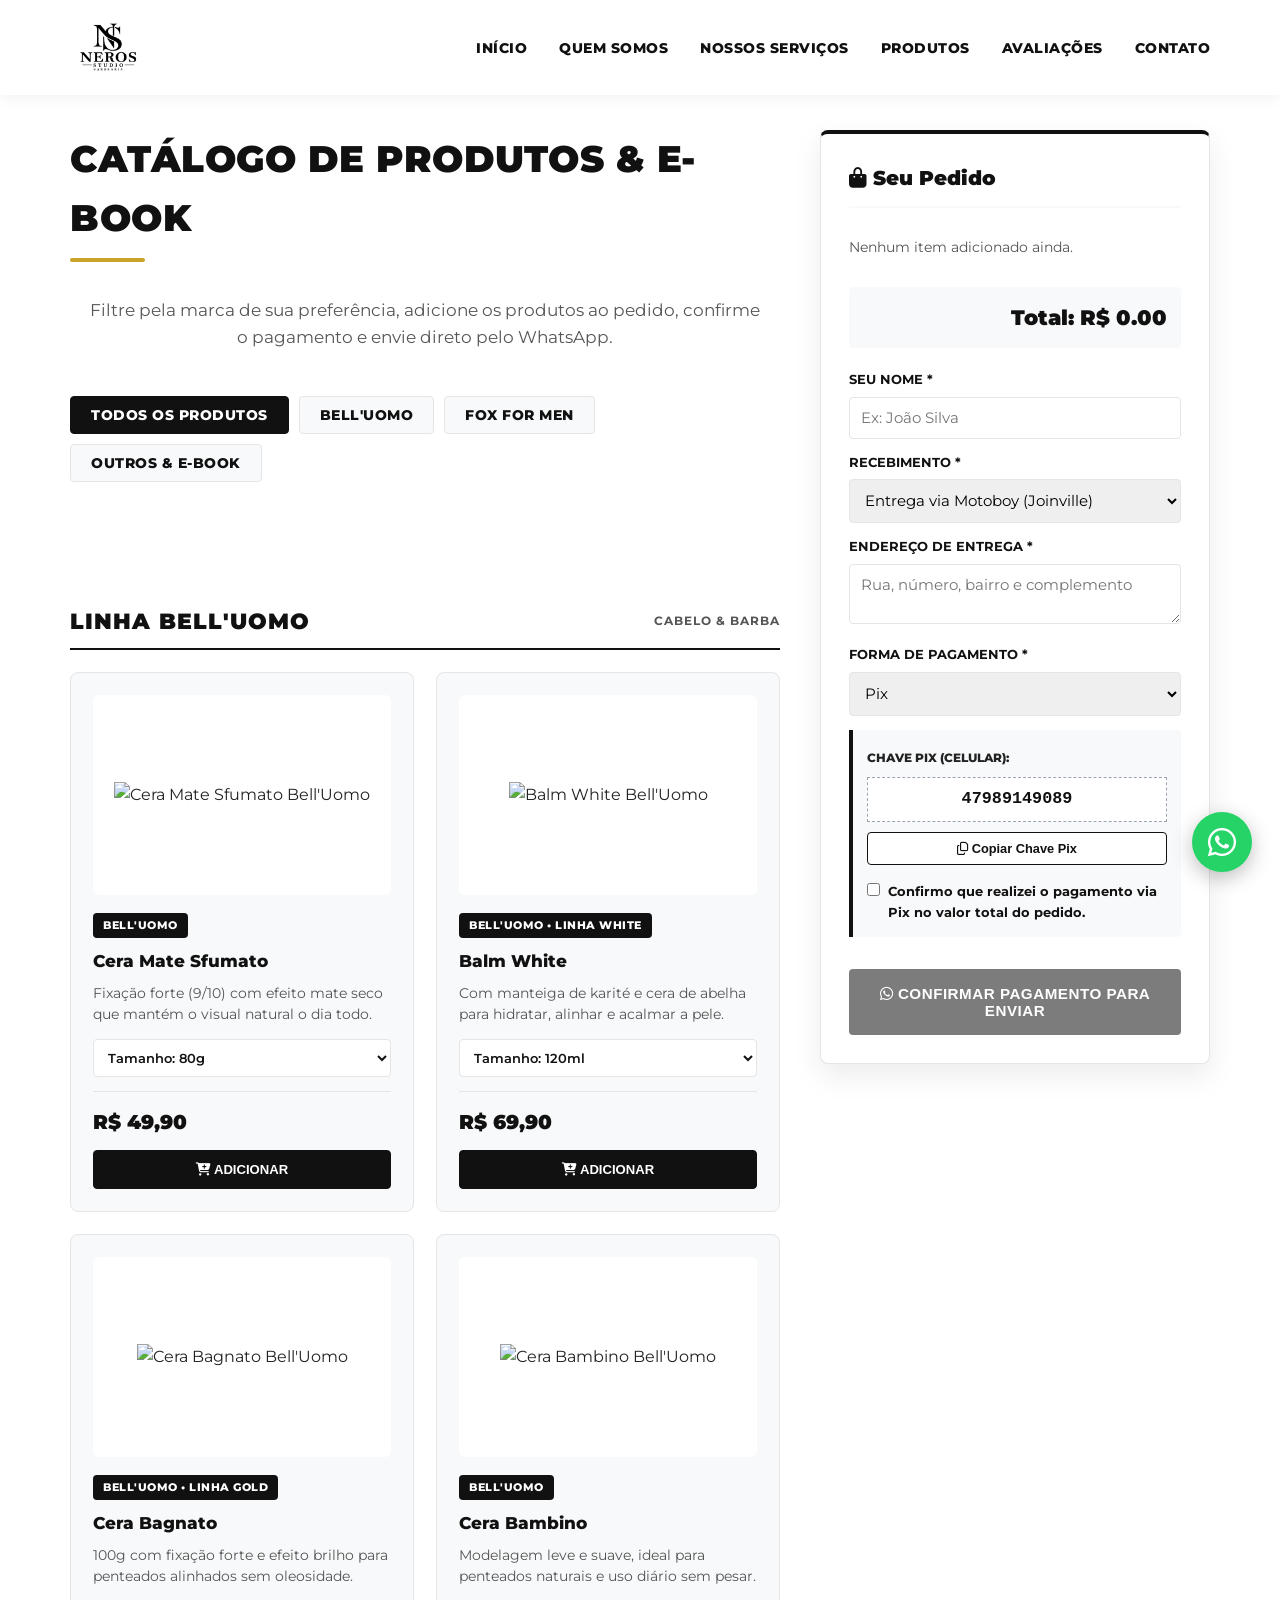
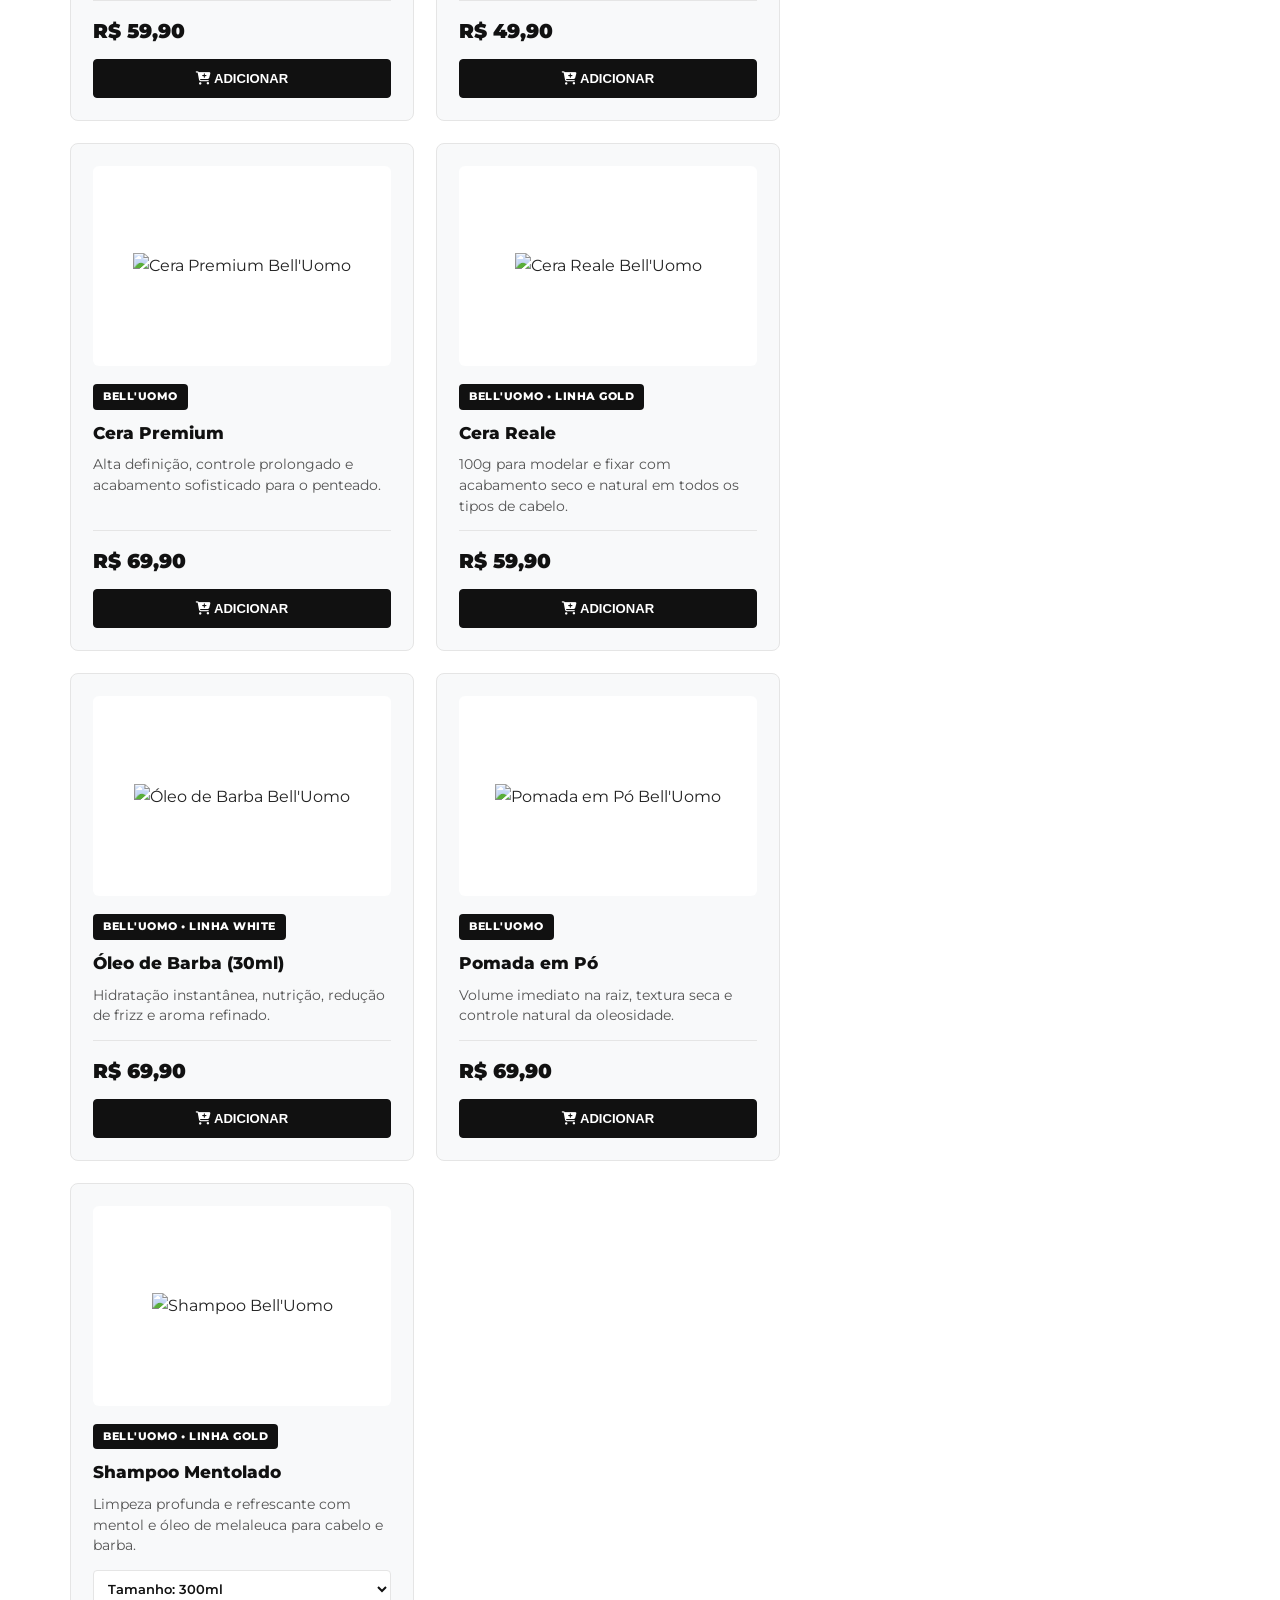
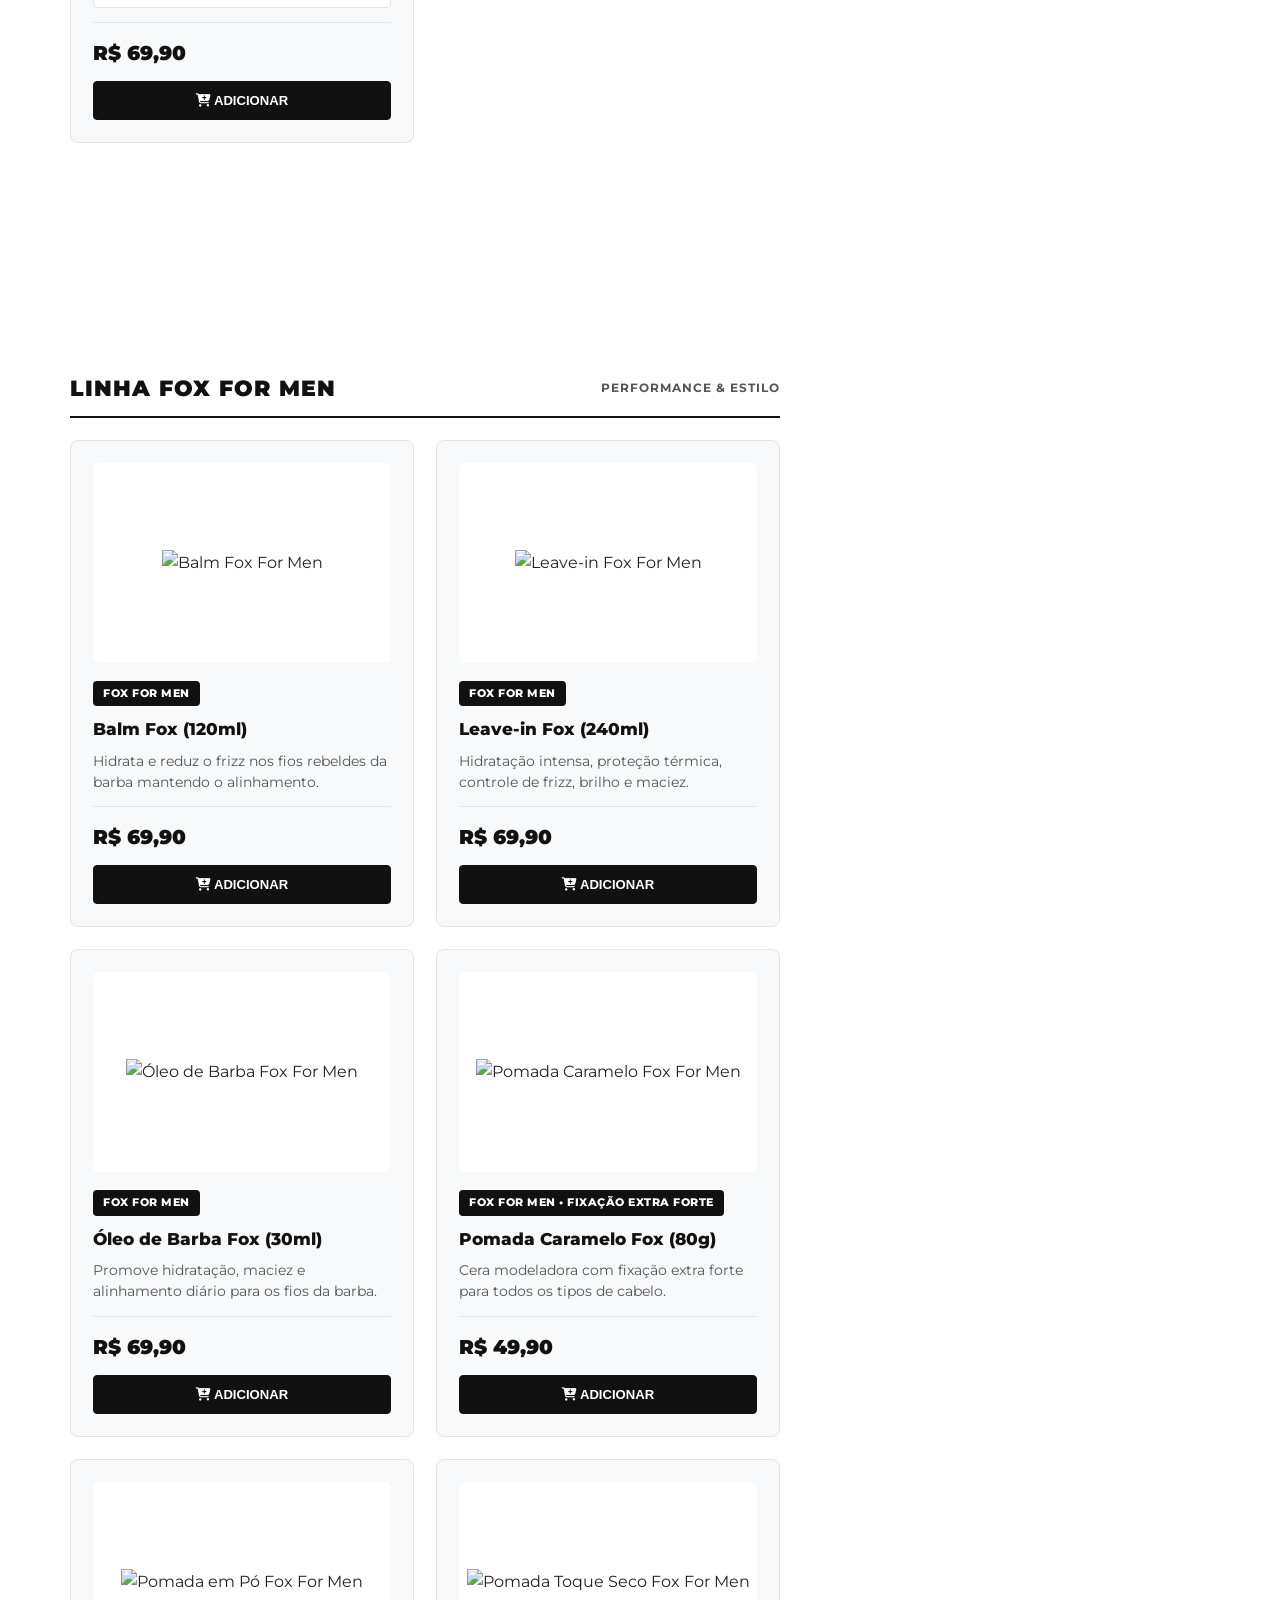
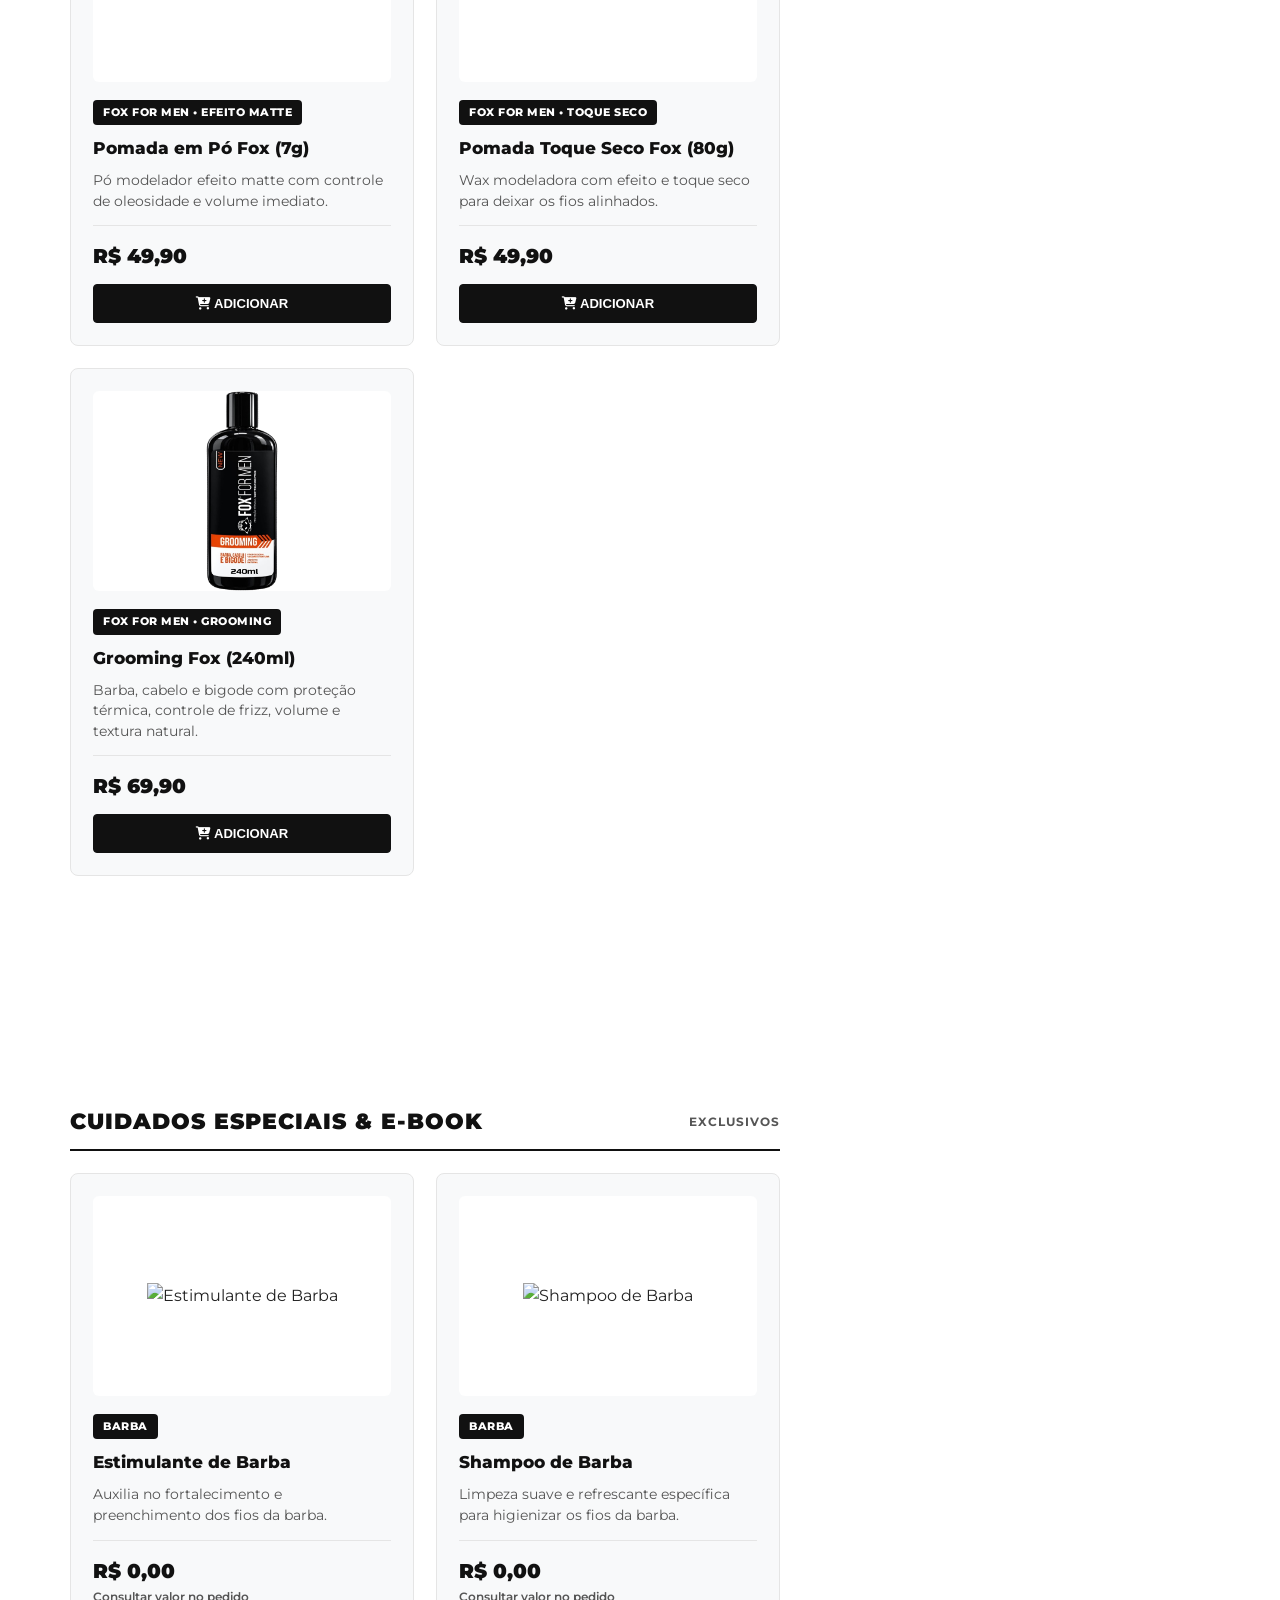
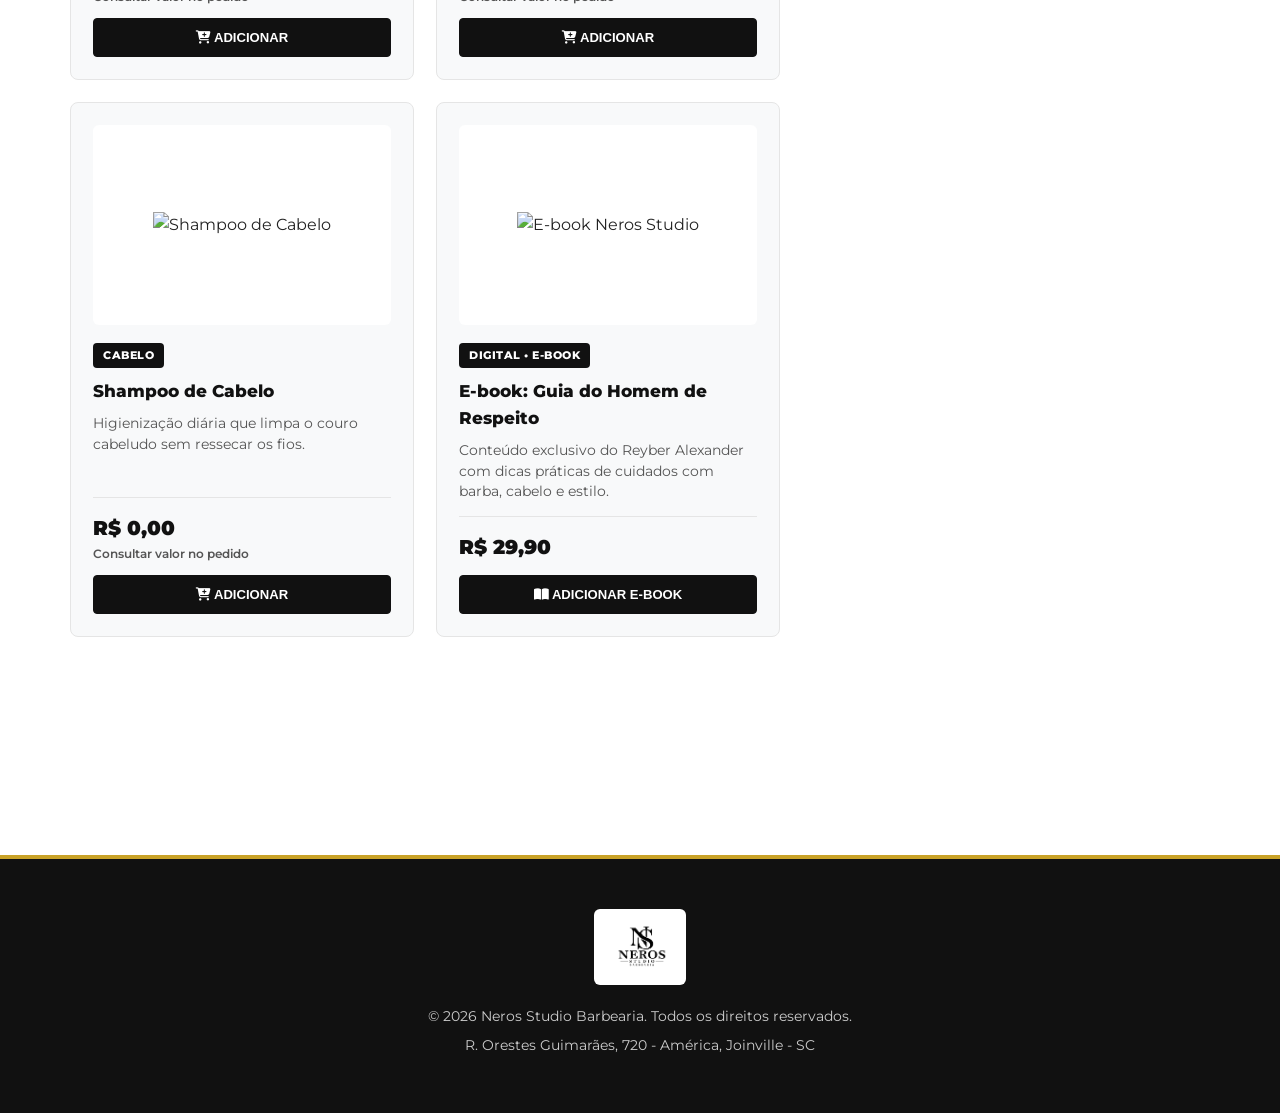
==== commit c127cf47: "uptade- Página com o primeiro produto" ====
--- a/public/produtos.html
+++ b/public/produtos.html
@@ -712,6 +712,23 @@
                             </button>
                         </div>
                     </article>
+
+                    <article class="product-card">
+                        <div>
+                            <div class="product-img-box">
+                                <img src="../assets/groomingF.png" alt="Grooming Fox For Men">
+                            </div>
+                            <span class="product-badge">Fox For Men • Grooming</span>
+                            <h3>Grooming Fox (240ml)</h3>
+                            <p>Barba, cabelo e bigode com proteção térmica, controle de frizz, volume e textura natural.</p>
+                        </div>
+                        <div class="product-bottom">
+                            <div class="product-price">R$ 69,90</div>
+                            <button type="button" class="btn-add-product" onclick="ShopCart.add('Grooming Fox (240ml)', 69.90)">
+                                <i class="fa-solid fa-cart-plus"></i> Adicionar
+                            </button>
+                        </div>
+                    </article>
                 </div>
             </section>
 
@@ -778,7 +795,7 @@
                     <article class="product-card">
                         <div>
                             <div class="product-img-box">
-                                <img src="../assets/produtos/ebook.png" alt="E-book Neros Studio">
+                                <img src="../assets/public/ebook.png" alt="E-book Neros Studio">
                             </div>
                             <span class="product-badge">Digital • E-book</span>
                             <h3>E-book: Guia do Homem de Respeito</h3>
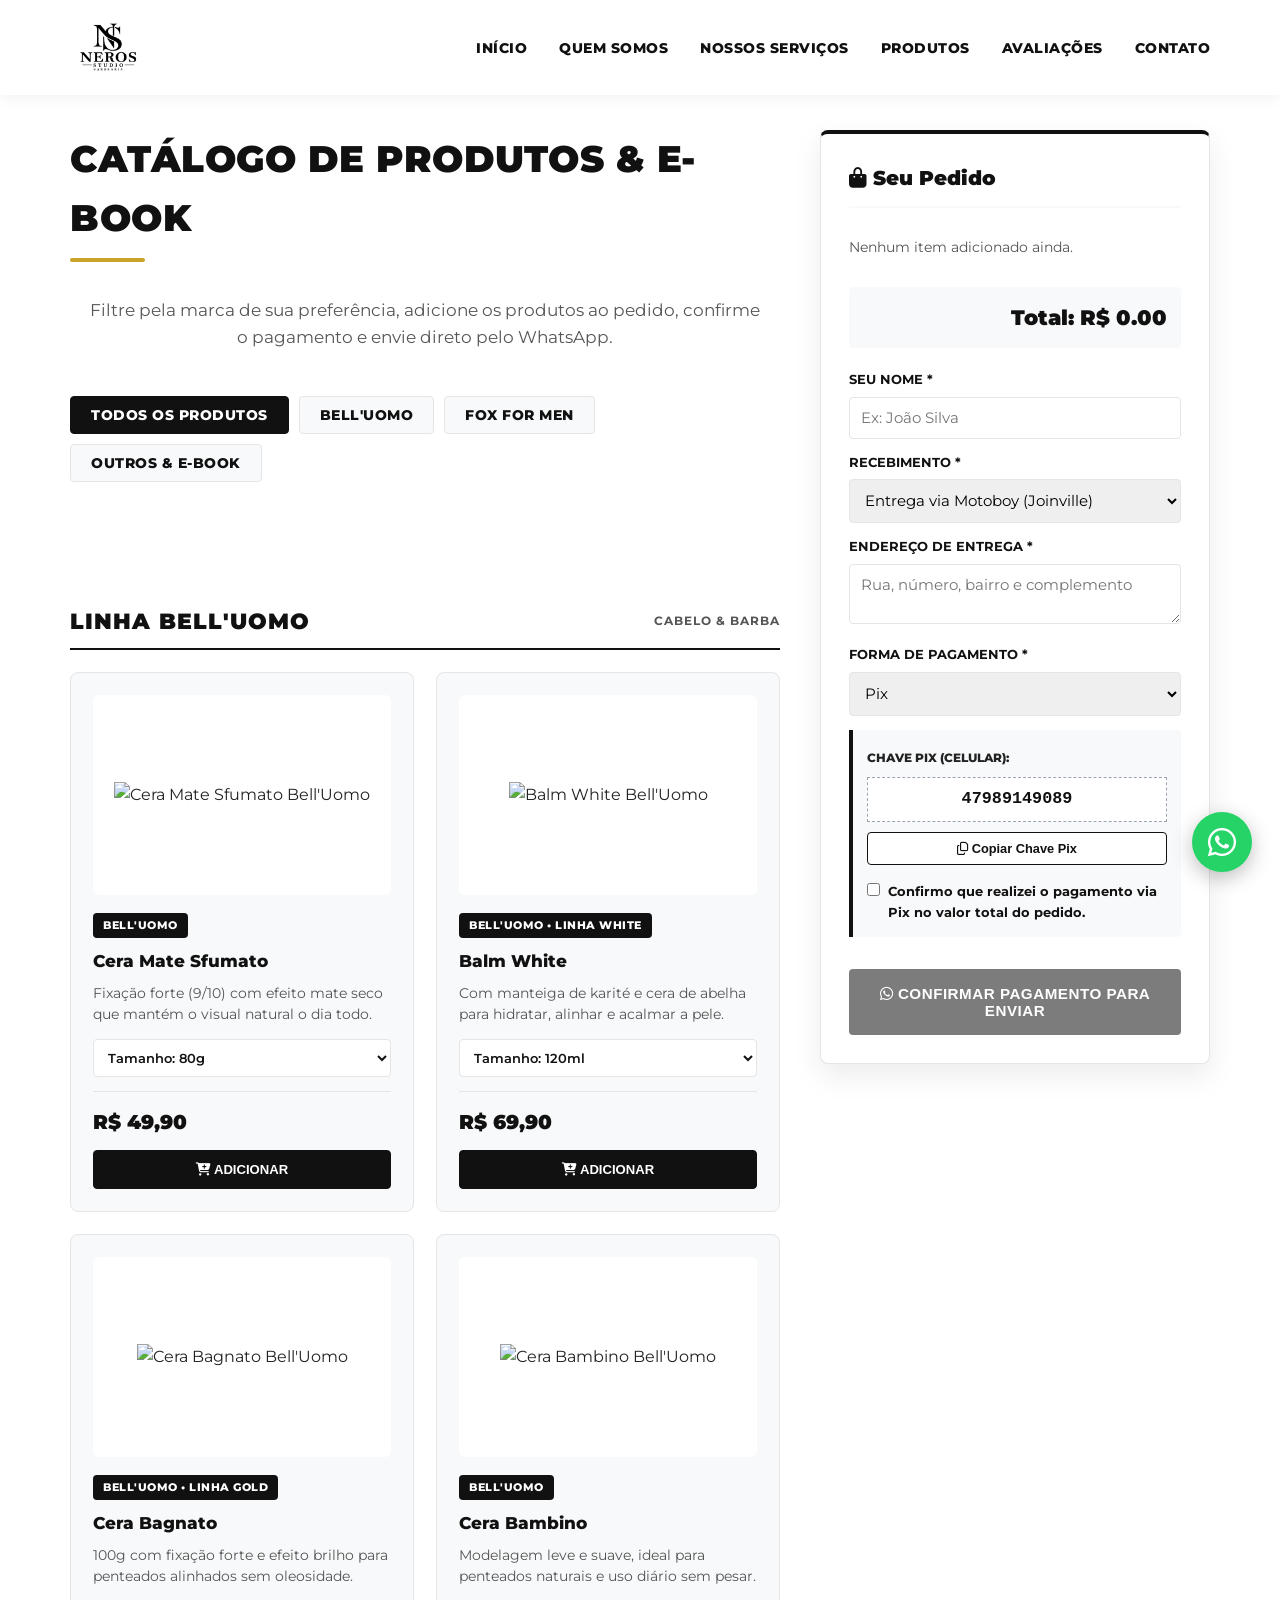
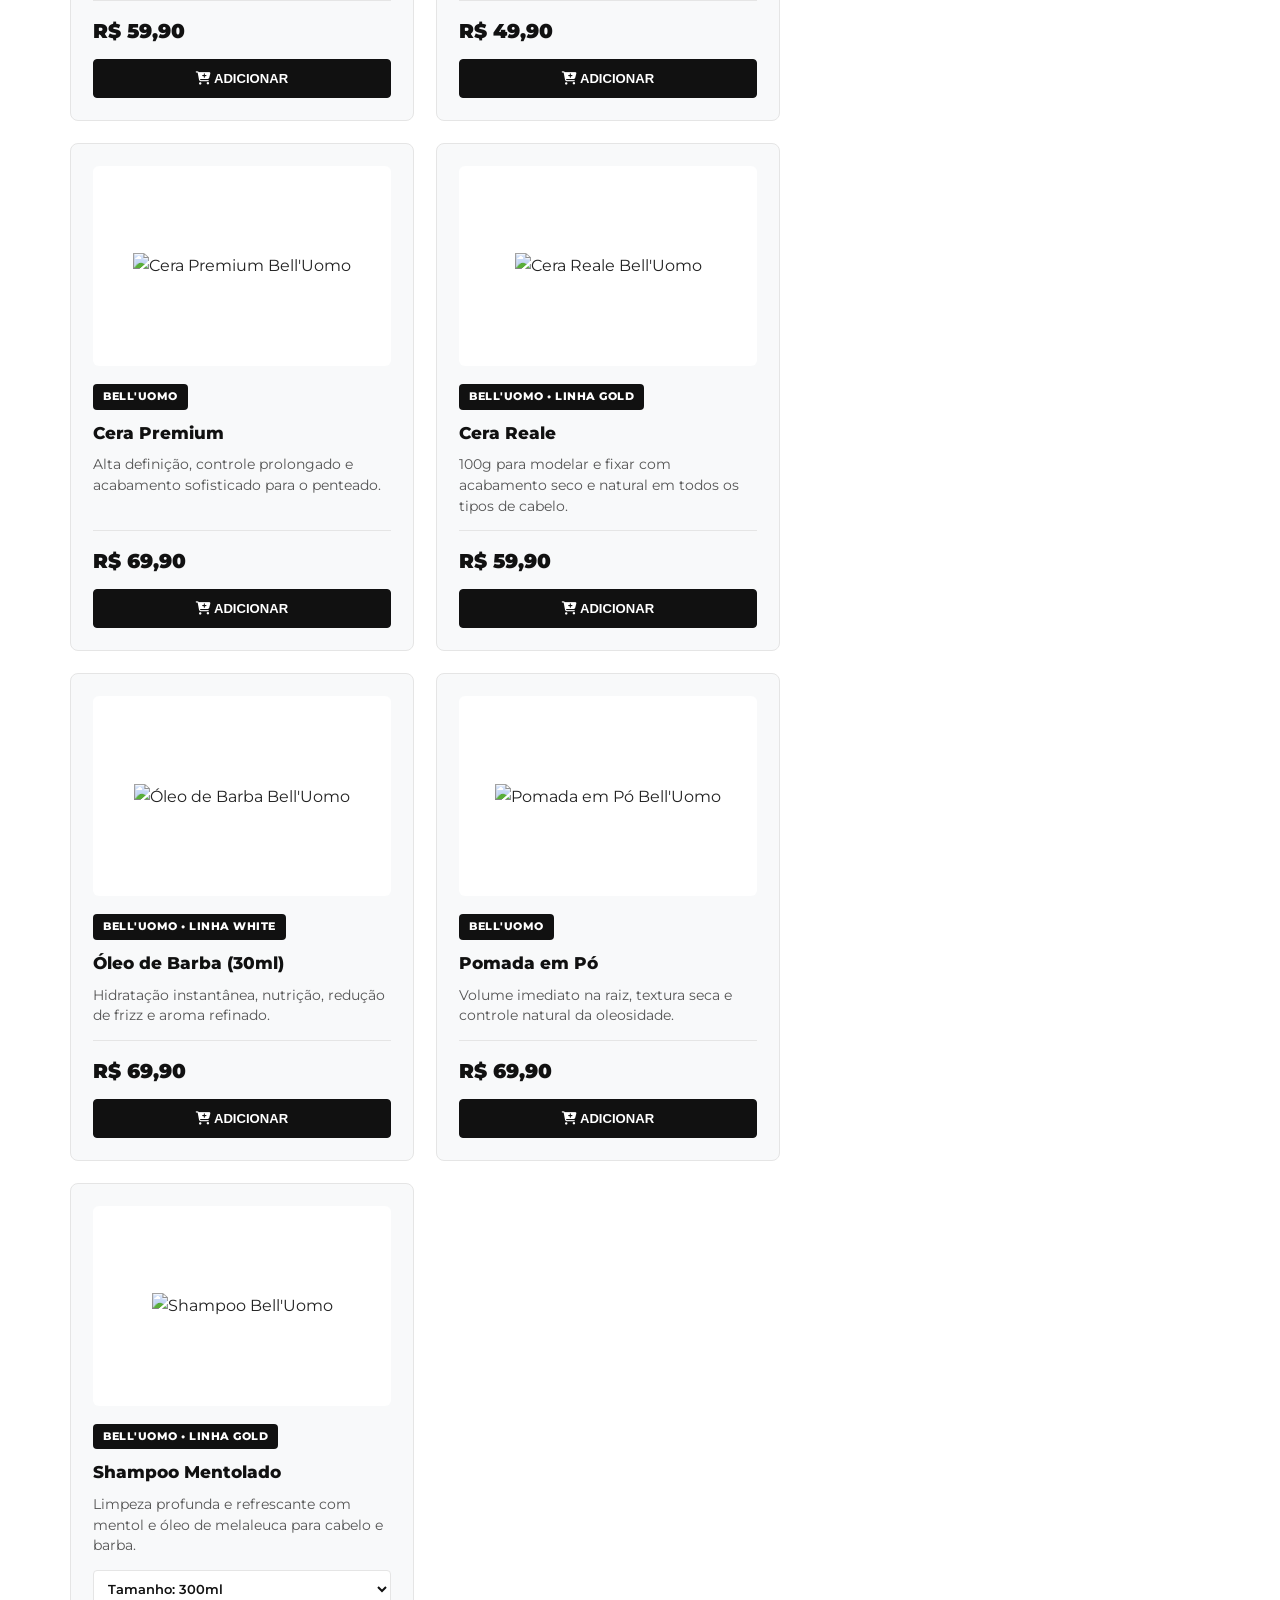
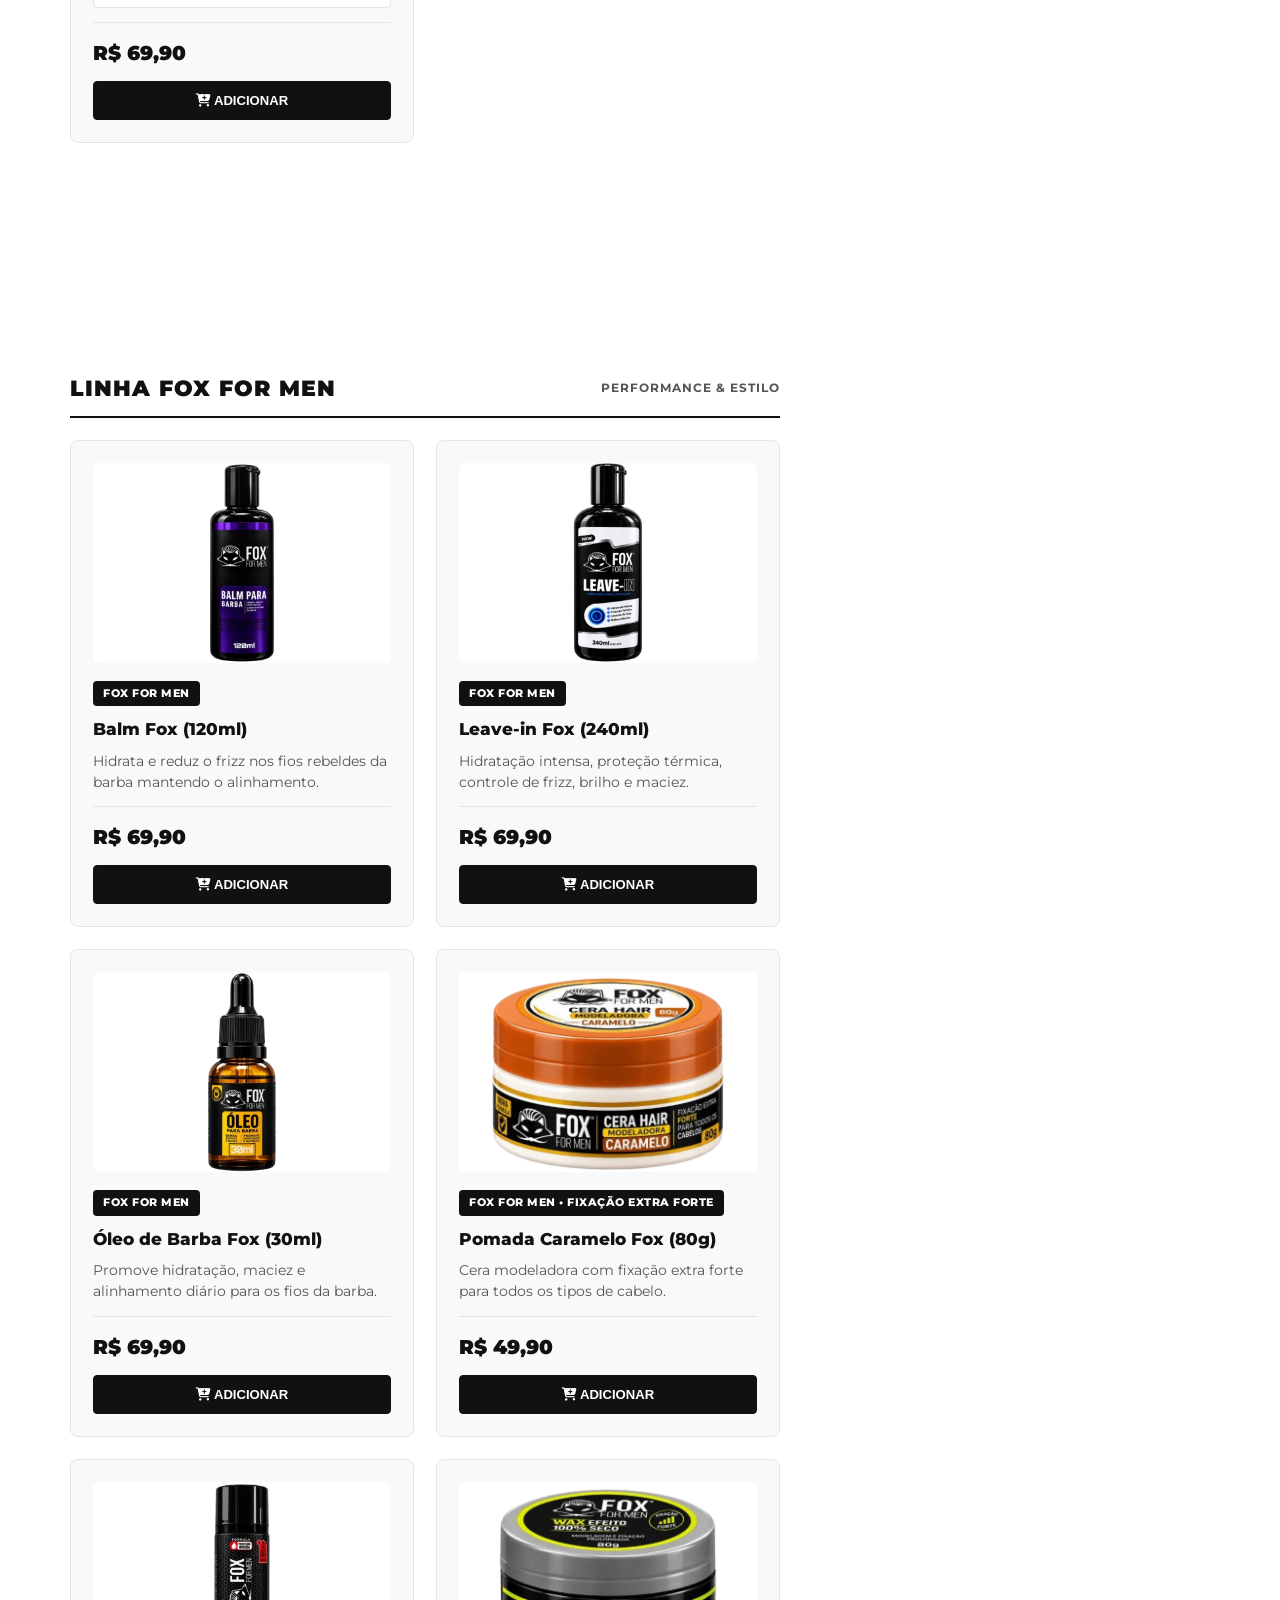
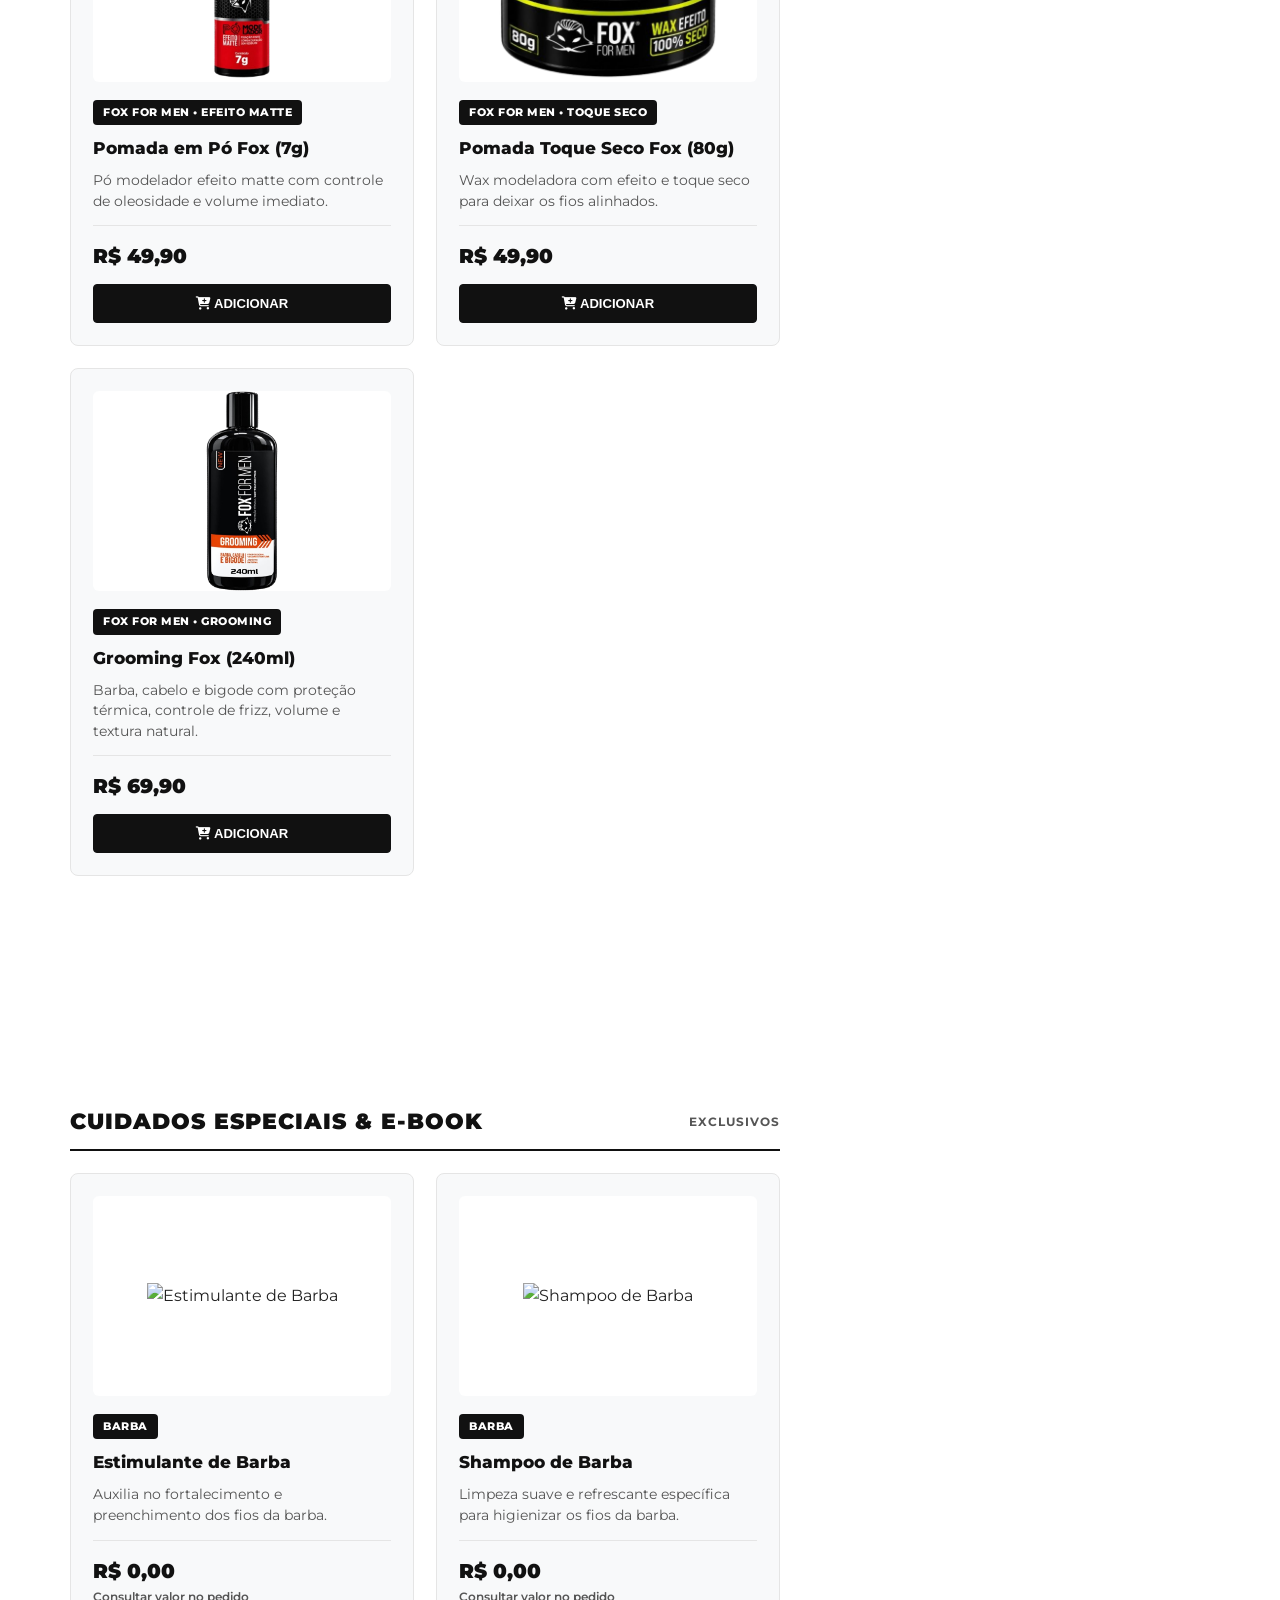
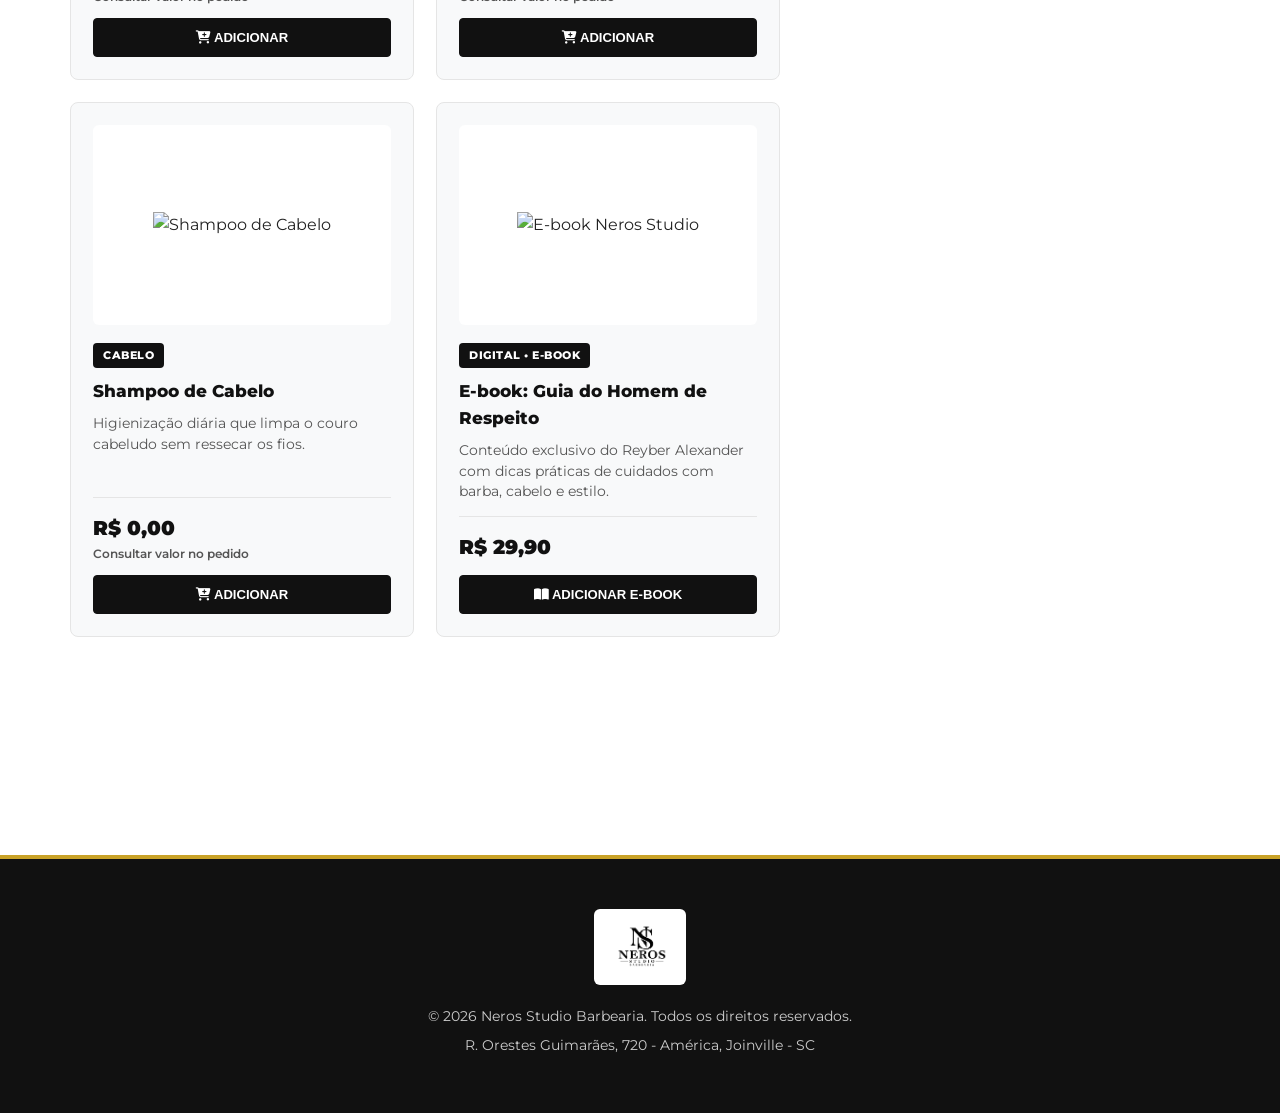
==== commit be0d9949: "uptade- página com produtos da fox" ====
--- a/public/produtos.html
+++ b/public/produtos.html
@@ -614,7 +614,7 @@
                     <article class="product-card">
                         <div>
                             <div class="product-img-box">
-                                <img src="../assets/produtos/fox-balm-barba.png" alt="Balm Fox For Men">
+                                <img src="../assets/foxbalm.png" alt="Balm Fox For Men">
                             </div>
                             <span class="product-badge">Fox For Men</span>
                             <h3>Balm Fox (120ml)</h3>
@@ -631,7 +631,7 @@
                     <article class="product-card">
                         <div>
                             <div class="product-img-box">
-                                <img src="../assets/produtos/fox-leave-in.png" alt="Leave-in Fox For Men">
+                                <img src="../assets/foxleavein.png" alt="Leave-in Fox For Men">
                             </div>
                             <span class="product-badge">Fox For Men</span>
                             <h3>Leave-in Fox (240ml)</h3>
@@ -648,7 +648,7 @@
                     <article class="product-card">
                         <div>
                             <div class="product-img-box">
-                                <img src="../assets/produtos/fox-oleo-barba.png" alt="Óleo de Barba Fox For Men">
+                                <img src="../assets/oleofox.png" alt="Óleo de Barba Fox For Men">
                             </div>
                             <span class="product-badge">Fox For Men</span>
                             <h3>Óleo de Barba Fox (30ml)</h3>
@@ -665,7 +665,7 @@
                     <article class="product-card">
                         <div>
                             <div class="product-img-box">
-                                <img src="../assets/produtos/fox-cera-caramelo.png" alt="Pomada Caramelo Fox For Men">
+                                <img src="../assets/pcaramelofox.png" alt="Pomada Caramelo Fox For Men">
                             </div>
                             <span class="product-badge">Fox For Men • Fixação Extra Forte</span>
                             <h3>Pomada Caramelo Fox (80g)</h3>
@@ -682,7 +682,7 @@
                     <article class="product-card">
                         <div>
                             <div class="product-img-box">
-                                <img src="../assets/produtos/fox-po-modelador.png" alt="Pomada em Pó Fox For Men">
+                                <img src="../assets/pomadapofox.png" alt="Pomada em Pó Fox For Men">
                             </div>
                             <span class="product-badge">Fox For Men • Efeito Matte</span>
                             <h3>Pomada em Pó Fox (7g)</h3>
@@ -699,7 +699,7 @@
                     <article class="product-card">
                         <div>
                             <div class="product-img-box">
-                                <img src="../assets/produtos/fox-wax-toque-seco.png" alt="Pomada Toque Seco Fox For Men">
+                                <img src="../assets/pomadaseco.png" alt="Pomada Toque Seco Fox For Men">
                             </div>
                             <span class="product-badge">Fox For Men • Toque Seco</span>
                             <h3>Pomada Toque Seco Fox (80g)</h3>
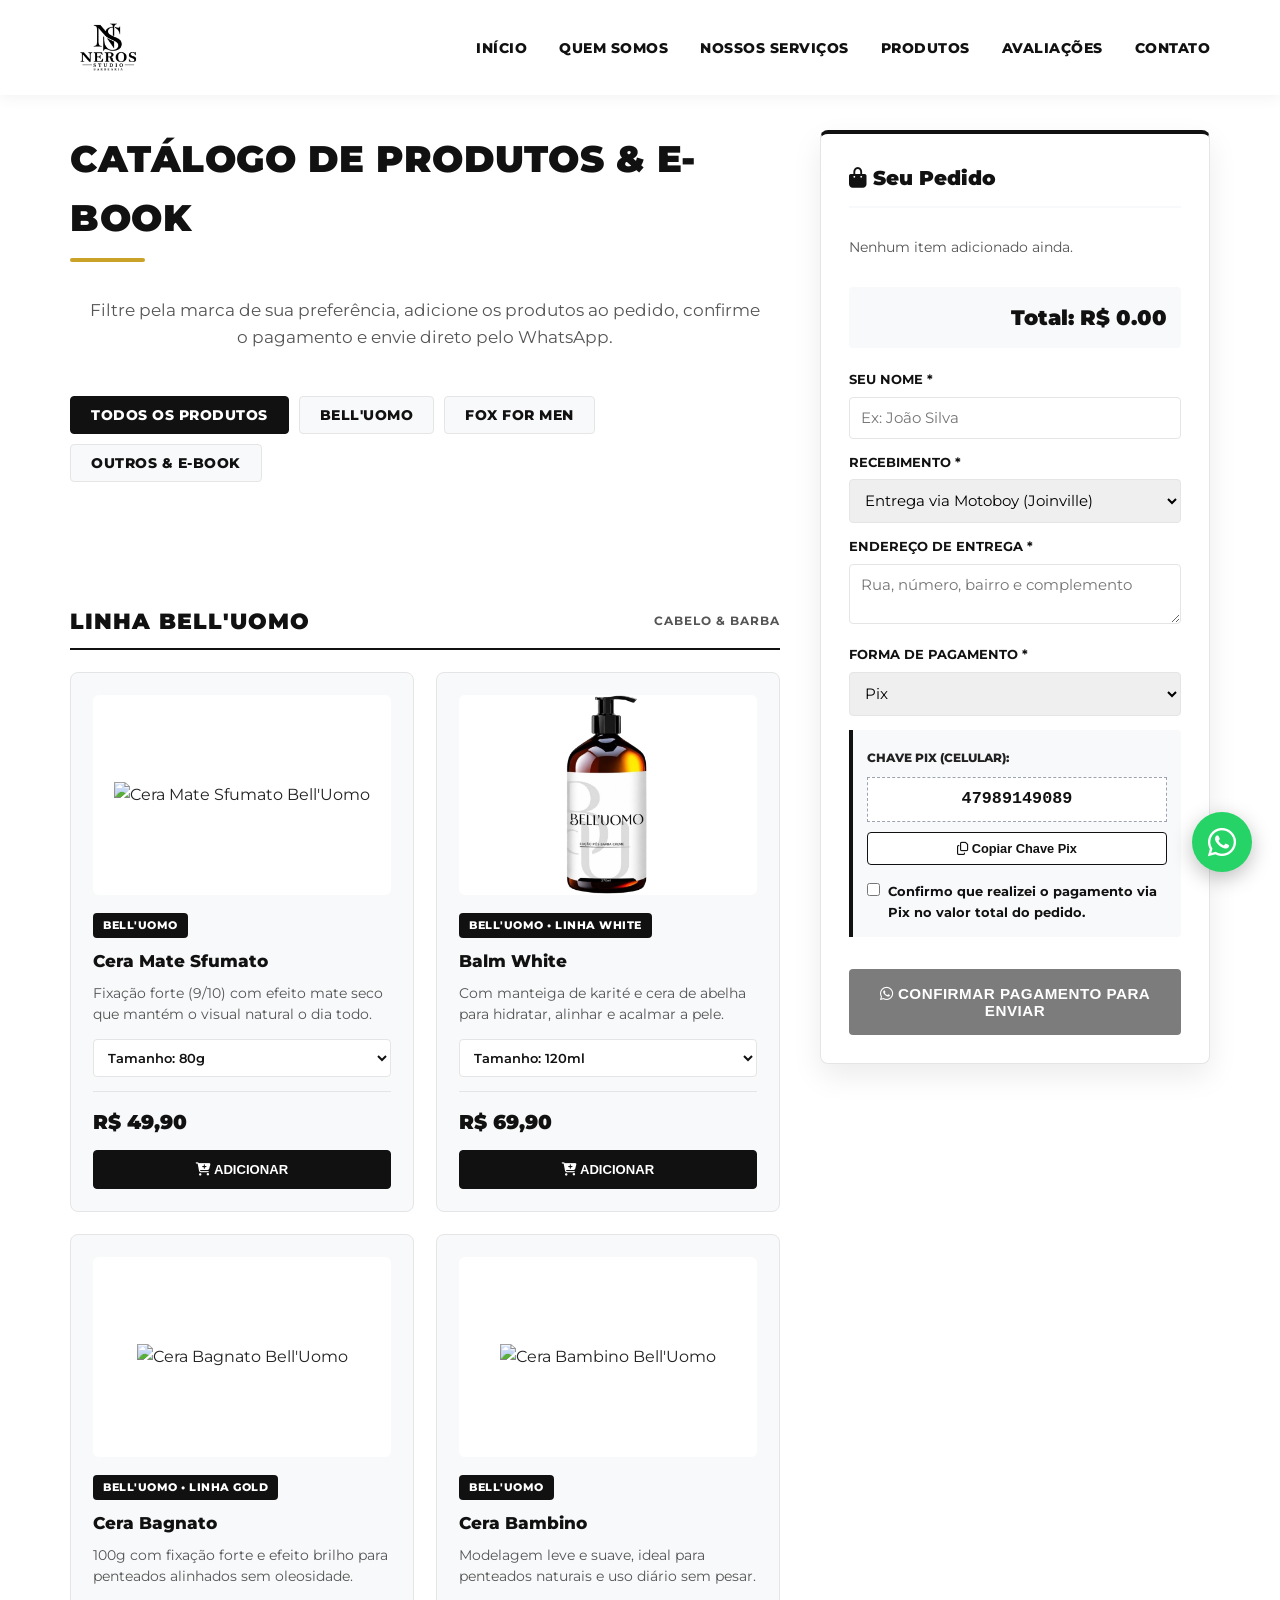
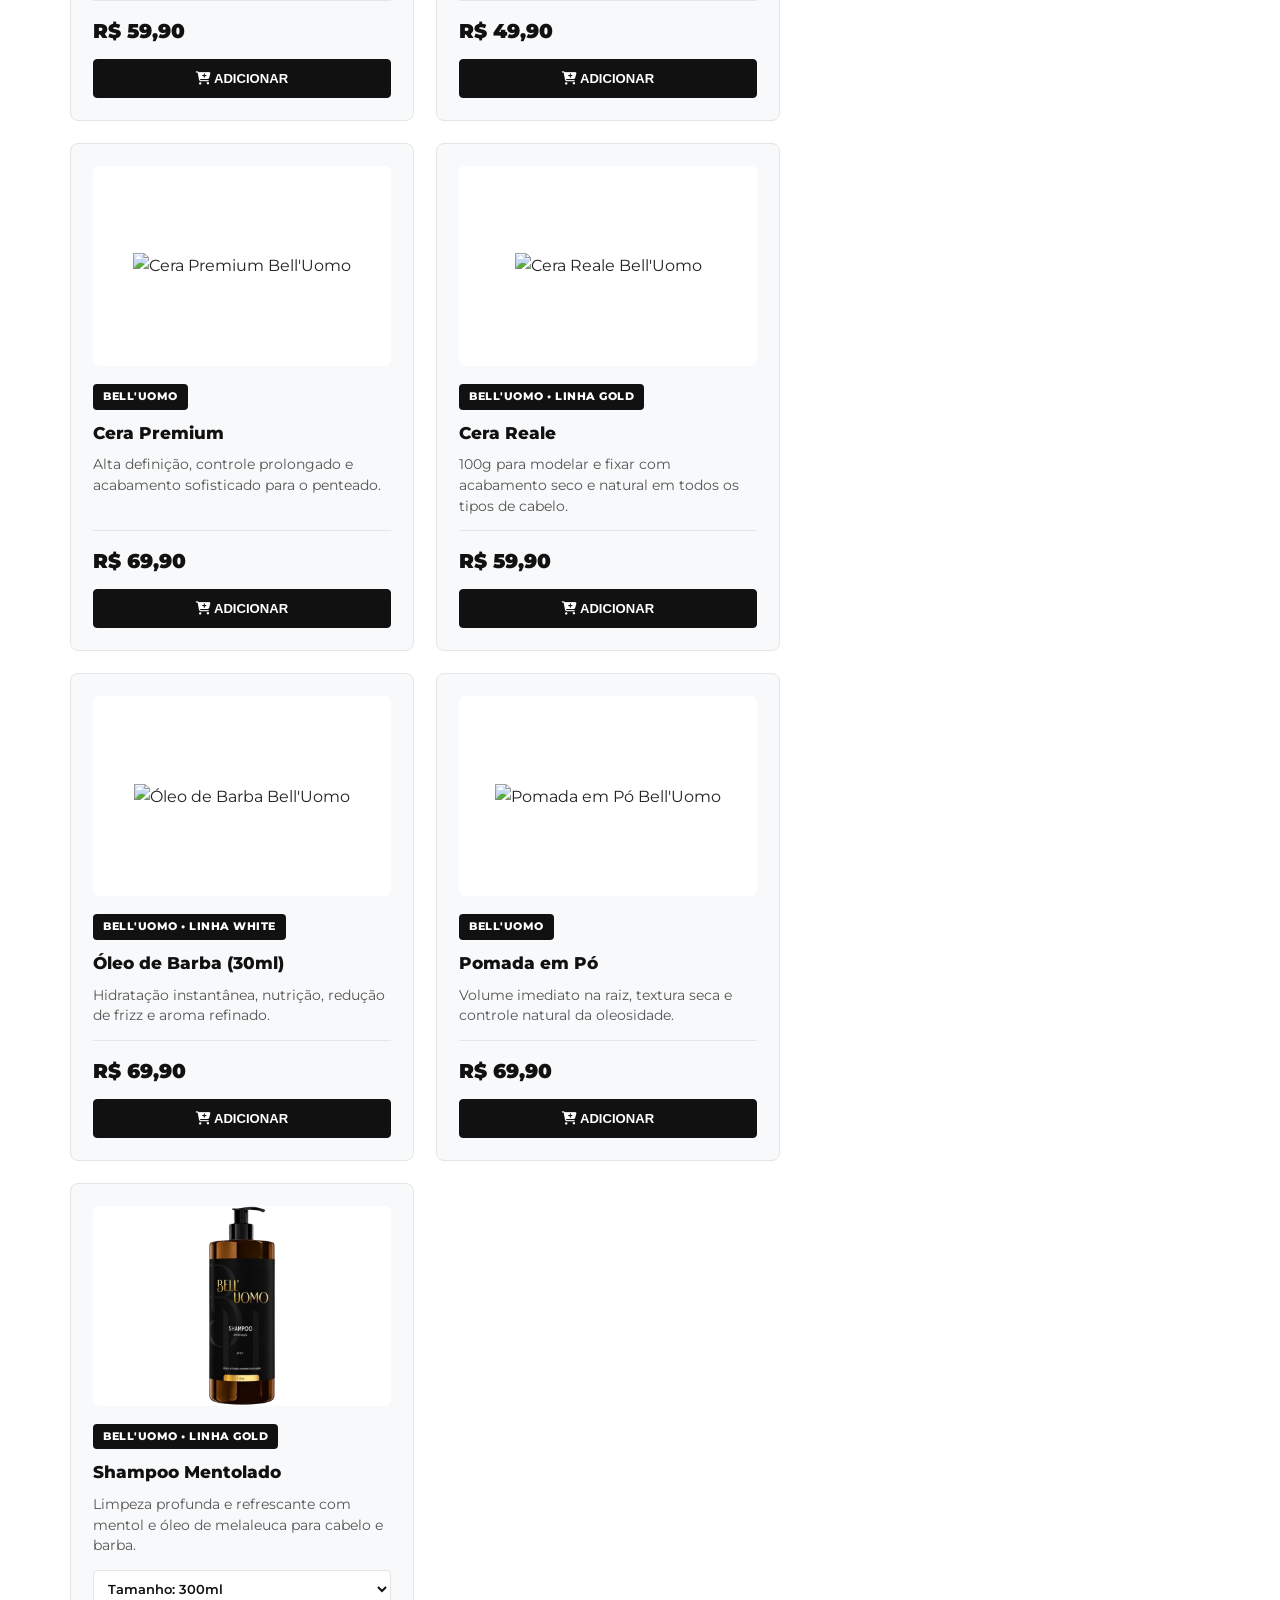
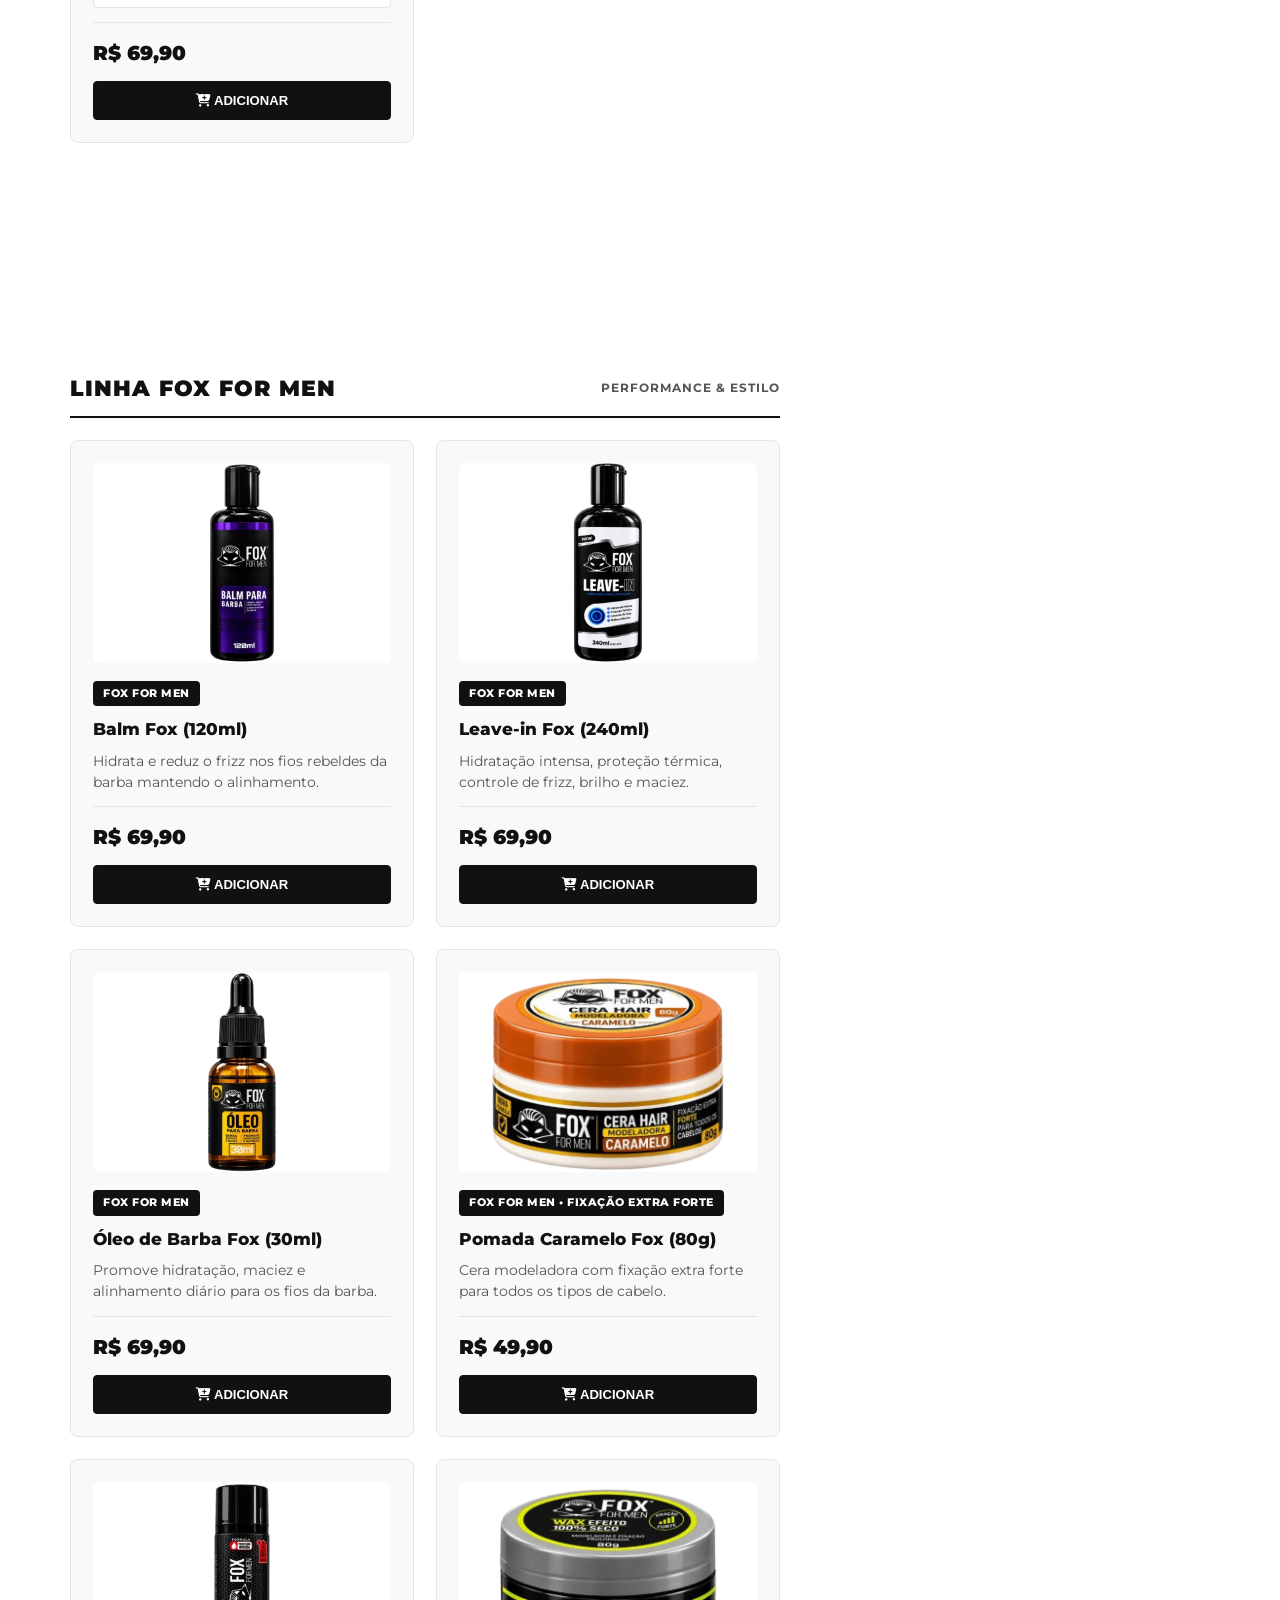
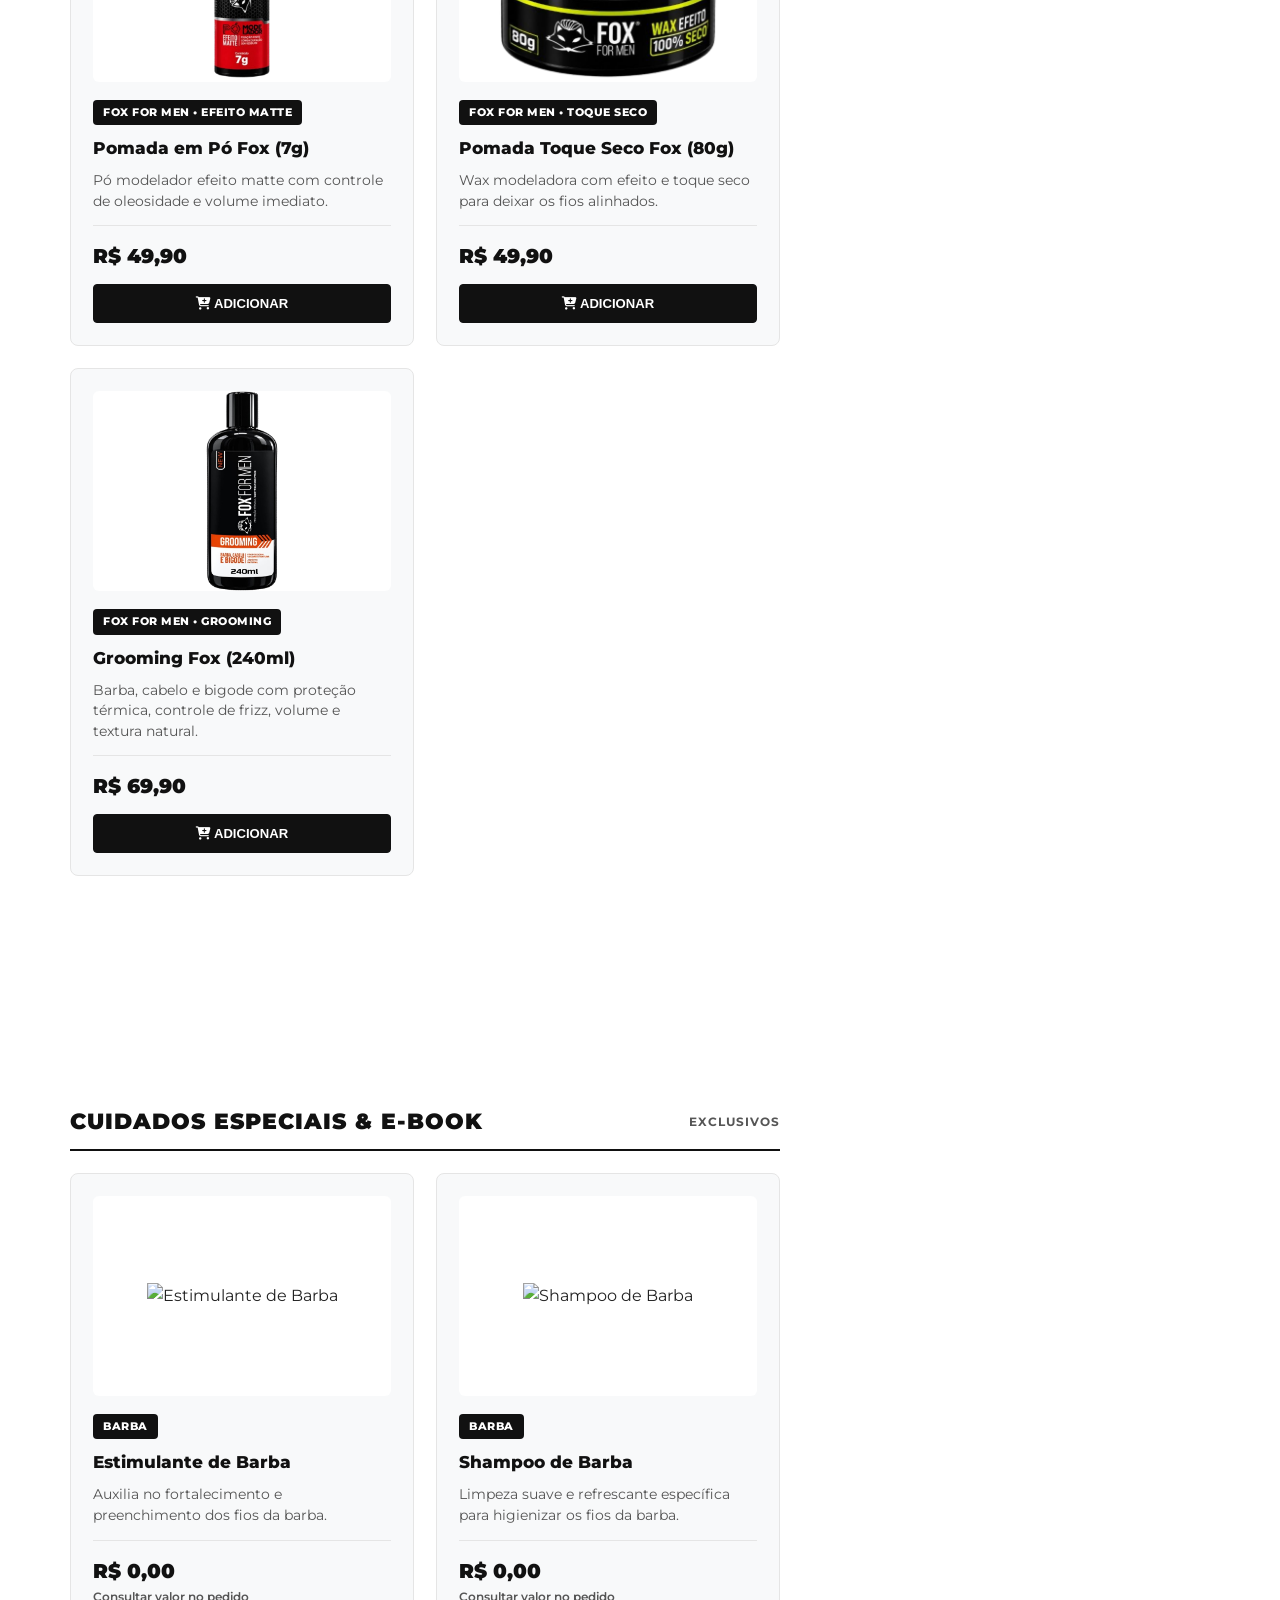
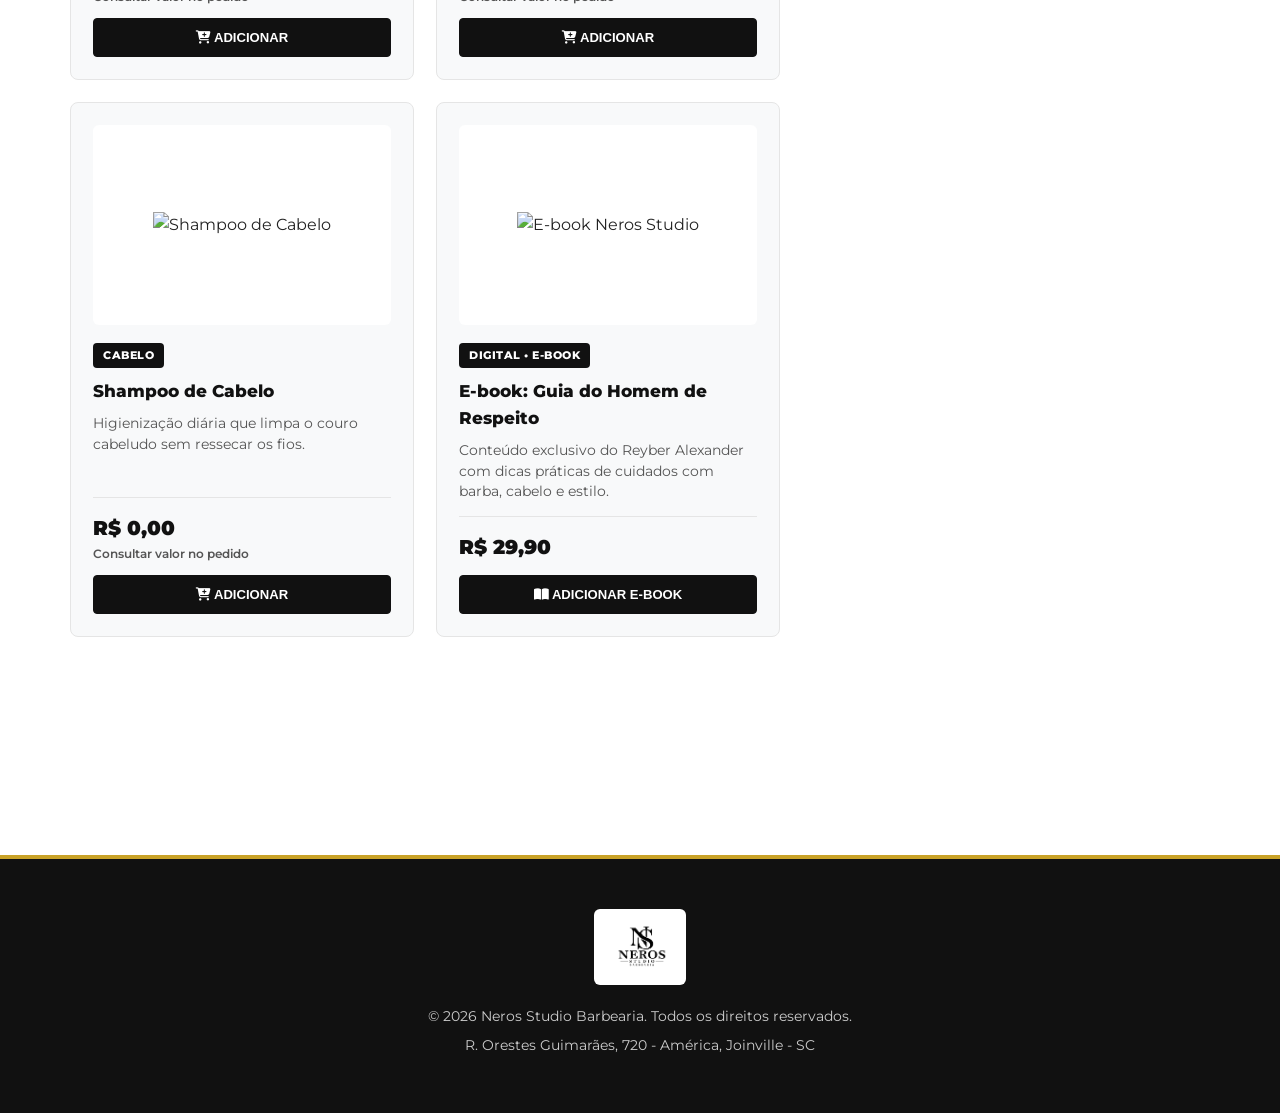
==== commit c380a20b: "update- Terminar parte da belloumo e adicionar mais produtos" ====
--- a/public/produtos.html
+++ b/public/produtos.html
@@ -438,7 +438,7 @@
                     <article class="product-card">
                         <div>
                             <div class="product-img-box">
-                                <img src="../assets/produtos/cera-sfumato.png" alt="Cera Mate Sfumato Bell'Uomo">
+                                <img src="../assets/cera-sfumato.png" alt="Cera Mate Sfumato Bell'Uomo">
                             </div>
                             <span class="product-badge">Bell'Uomo</span>
                             <h3>Cera Mate Sfumato</h3>
@@ -459,7 +459,7 @@
                     <article class="product-card">
                         <div>
                             <div class="product-img-box">
-                                <img src="../assets/produtos/balm-barba.png" alt="Balm White Bell'Uomo">
+                                <img src="../assets/balmb.png" alt="Balm White Bell'Uomo">
                             </div>
                             <span class="product-badge">Bell'Uomo • Linha White</span>
                             <h3>Balm White</h3>
@@ -480,7 +480,7 @@
                     <article class="product-card">
                         <div>
                             <div class="product-img-box">
-                                <img src="../assets/produtos/cera-bagnato.png" alt="Cera Bagnato Bell'Uomo">
+                                <img src="../assets/cera-bagnato.png" alt="Cera Bagnato Bell'Uomo">
                             </div>
                             <span class="product-badge">Bell'Uomo • Linha Gold</span>
                             <h3>Cera Bagnato</h3>
@@ -497,7 +497,7 @@
                     <article class="product-card">
                         <div>
                             <div class="product-img-box">
-                                <img src="../assets/produtos/cera-bambino.png" alt="Cera Bambino Bell'Uomo">
+                                <img src="../assets/cera-bambino.png" alt="Cera Bambino Bell'Uomo">
                             </div>
                             <span class="product-badge">Bell'Uomo</span>
                             <h3>Cera Bambino</h3>
@@ -514,7 +514,7 @@
                     <article class="product-card">
                         <div>
                             <div class="product-img-box">
-                                <img src="../assets/produtos/cera-premium.png" alt="Cera Premium Bell'Uomo">
+                                <img src="../assets/cera-premium.png" alt="Cera Premium Bell'Uomo">
                             </div>
                             <span class="product-badge">Bell'Uomo</span>
                             <h3>Cera Premium</h3>
@@ -531,7 +531,7 @@
                     <article class="product-card">
                         <div>
                             <div class="product-img-box">
-                                <img src="../assets/produtos/cera-reale.png" alt="Cera Reale Bell'Uomo">
+                                <img src="../assets/cera-reale.png" alt="Cera Reale Bell'Uomo">
                             </div>
                             <span class="product-badge">Bell'Uomo • Linha Gold</span>
                             <h3>Cera Reale</h3>
@@ -548,7 +548,7 @@
                     <article class="product-card">
                         <div>
                             <div class="product-img-box">
-                                <img src="../assets/produtos/oleo-barba.png" alt="Óleo de Barba Bell'Uomo">
+                                <img src="../assets/oleo-barba.png" alt="Óleo de Barba Bell'Uomo">
                             </div>
                             <span class="product-badge">Bell'Uomo • Linha White</span>
                             <h3>Óleo de Barba (30ml)</h3>
@@ -565,7 +565,7 @@
                     <article class="product-card">
                         <div>
                             <div class="product-img-box">
-                                <img src="../assets/produtos/pomada-po-belluomo.png" alt="Pomada em Pó Bell'Uomo">
+                                <img src="../assets/pomada-po-belluomo.png" alt="Pomada em Pó Bell'Uomo">
                             </div>
                             <span class="product-badge">Bell'Uomo</span>
                             <h3>Pomada em Pó</h3>
@@ -582,7 +582,7 @@
                     <article class="product-card">
                         <div>
                             <div class="product-img-box">
-                                <img src="../assets/produtos/shampoo-mentolado.png" alt="Shampoo Bell'Uomo">
+                                <img src="../assets/shampoob.png" alt="Shampoo Bell'Uomo">
                             </div>
                             <span class="product-badge">Bell'Uomo • Linha Gold</span>
                             <h3>Shampoo Mentolado</h3>
